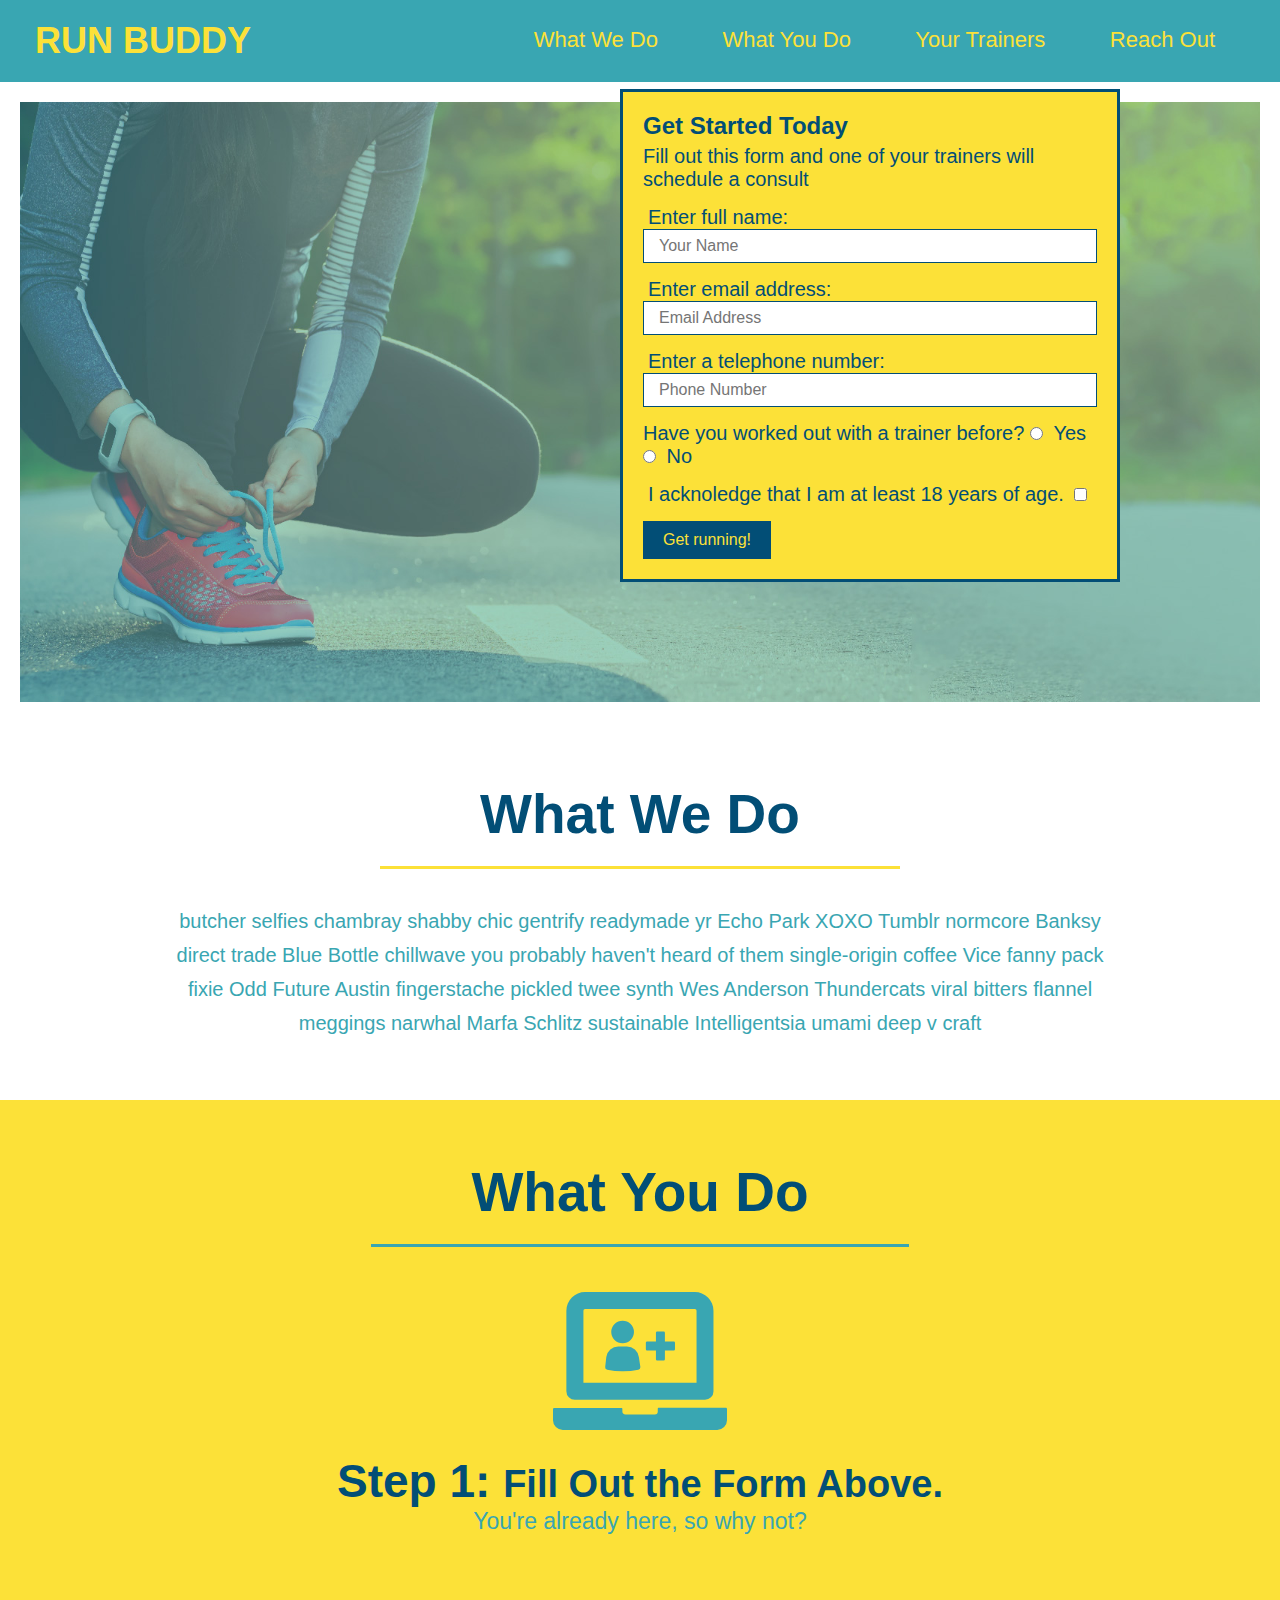
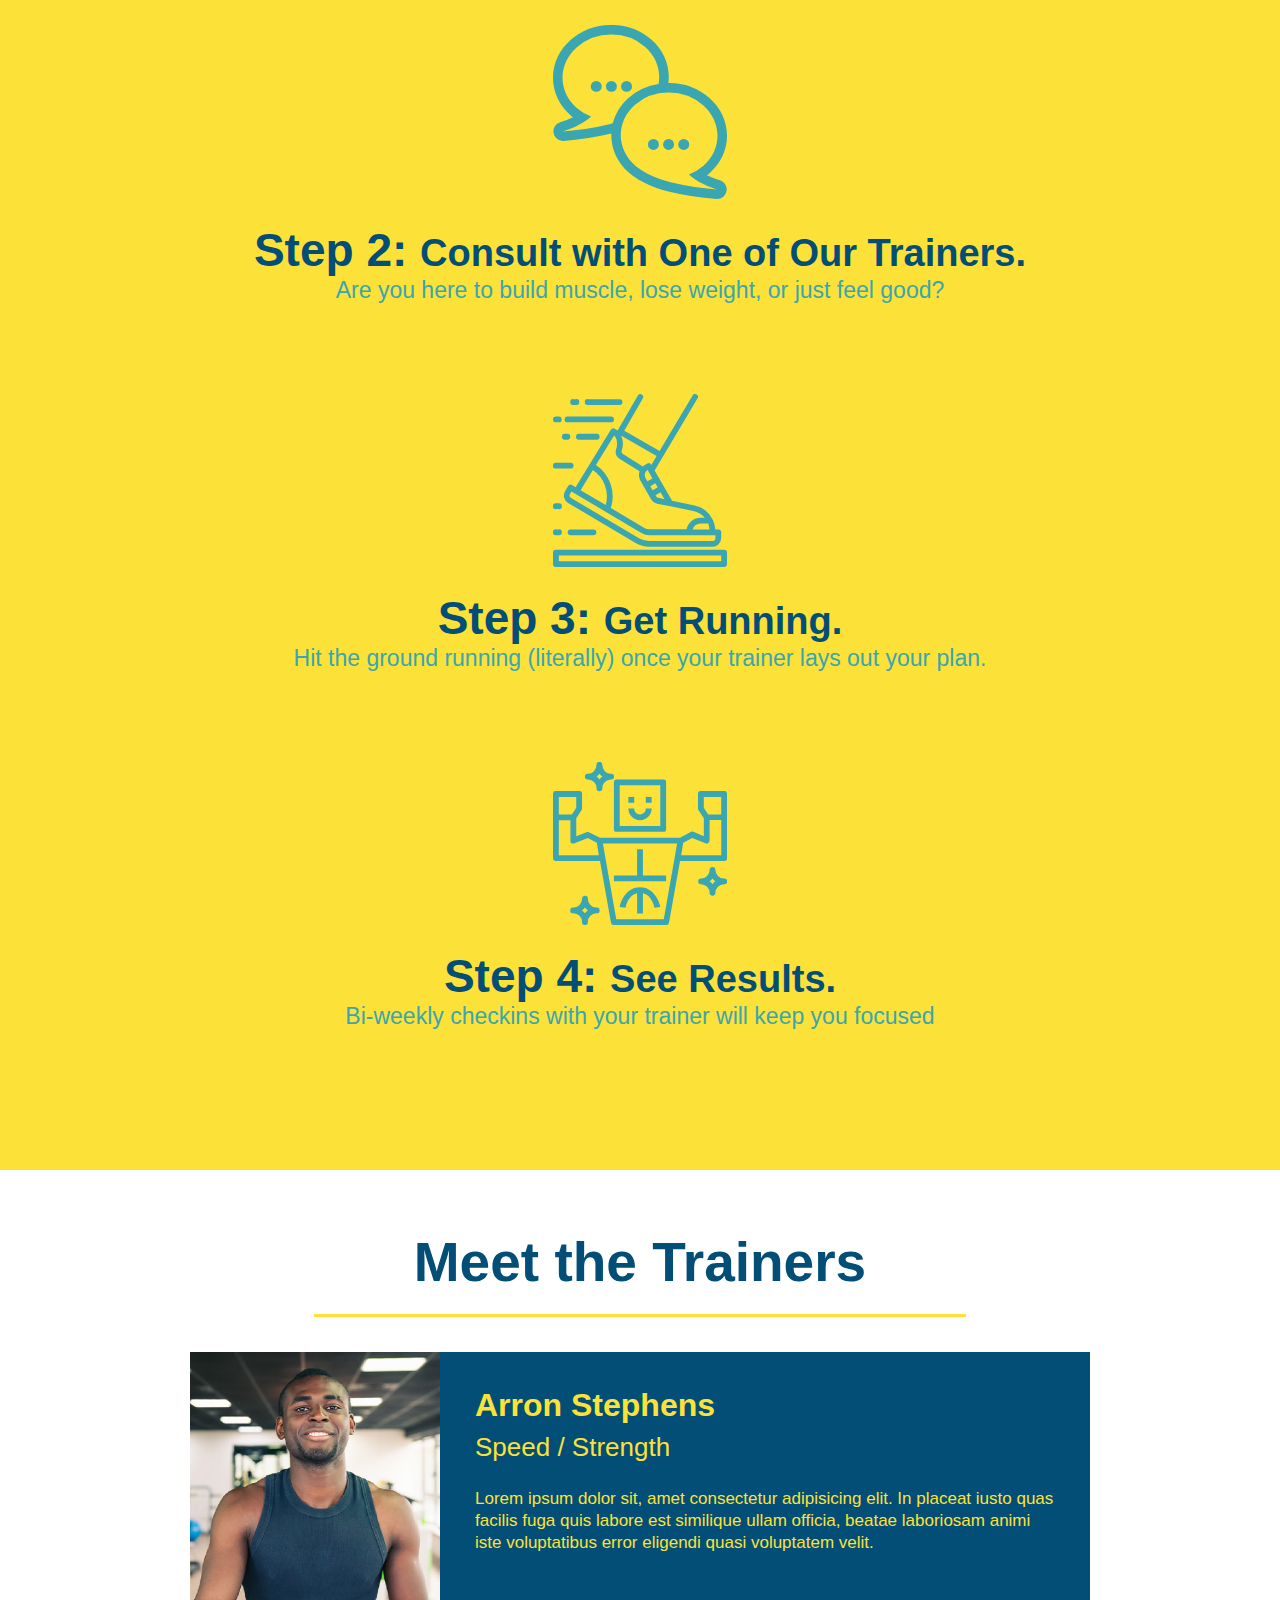
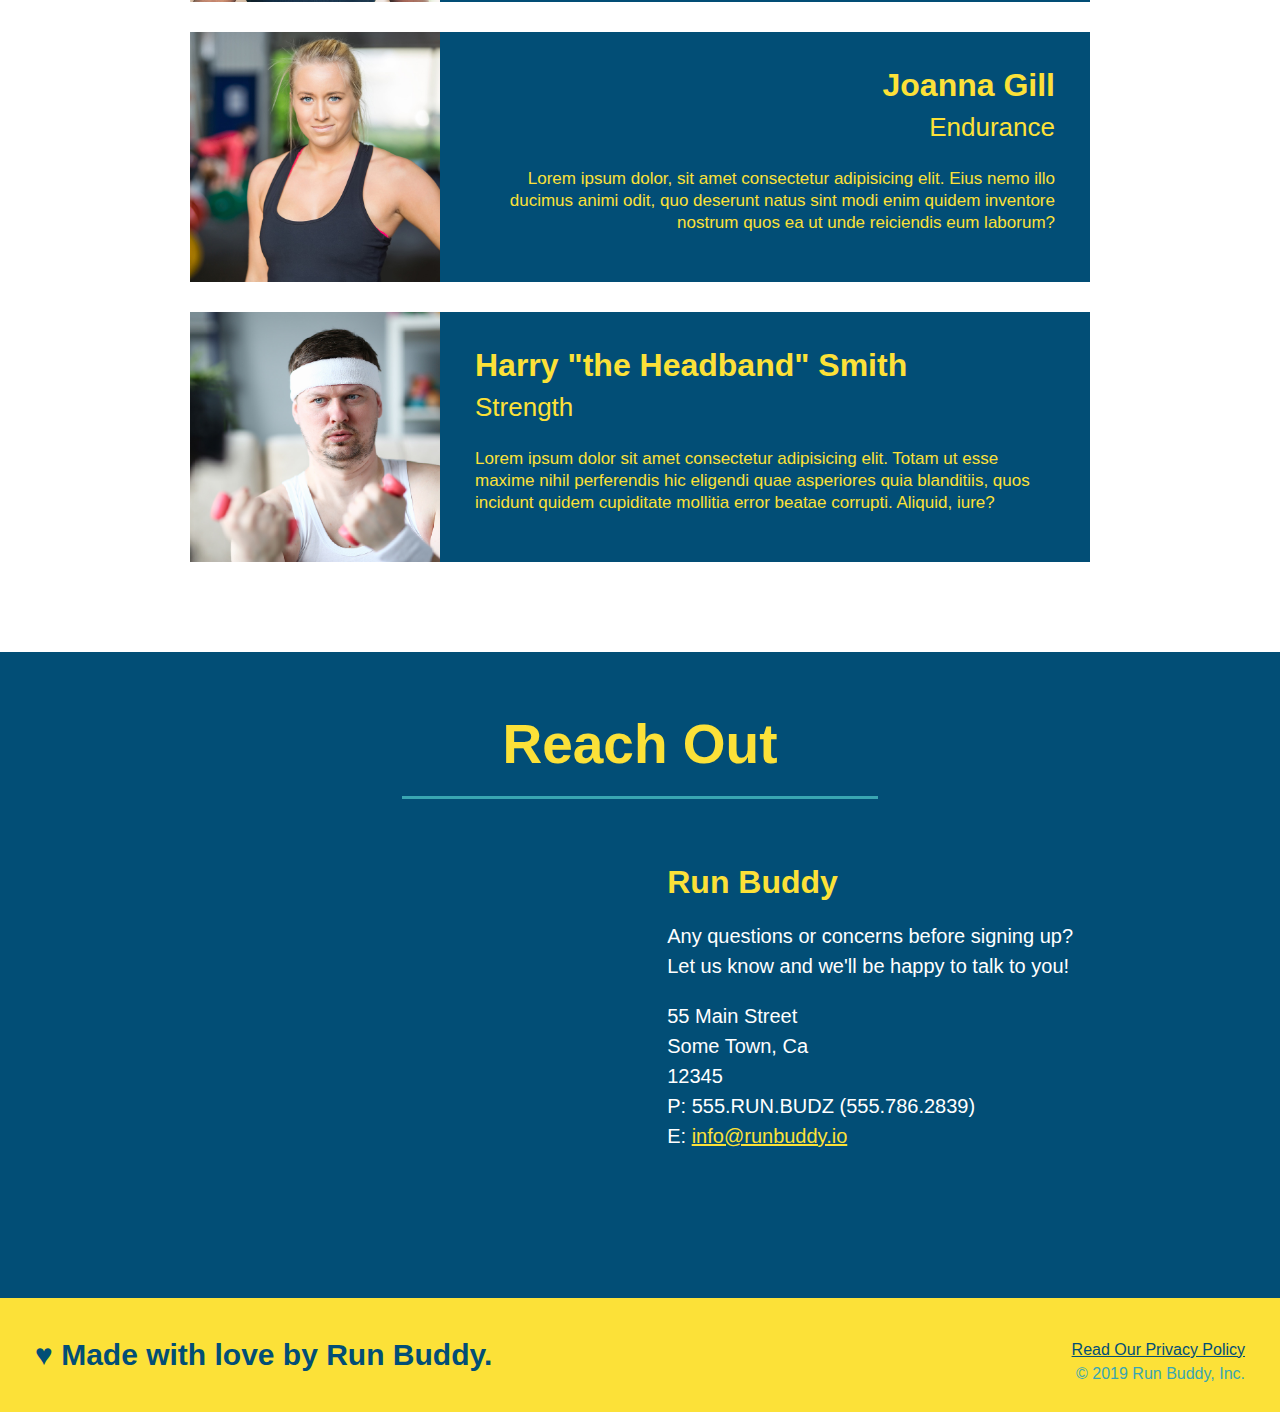
==== index.html @ cafc3bd5 "privacy policy" ====
<!DOCTYPE html>
<html lang="en">
    <head>
        <link rel="stylesheet" href="./assets/css/style.css"/>
        <meta charset="UTF-8"/>
        <title>Run Buddy</title>
    </head>
    <body>
        <!-- navigation -->
        <header>
            <h1>
                <a href="/">RUN BUDDY</a>
            </h1>
            <nav>
                <!-- Unordered list element -->
                <ul>
                    <!-- List item element -->
                    <li>
                        <!-- Anchor element -->
                        <a href="#what-we-do">What We Do</a>
                    </li>

                    <li>
                        <a href="#what-you-do">What You Do</a>
                    </li>

                    <li>
                        <a href="#your-trainers">Your Trainers</a>
                    </li>

                    <li>
                        <a href="#reach-out">Reach Out</a>
                    </li>
                </ul>
            </nav>
        </header>

        <!-- hero/jumbotron -->

        <section class="hero">
            <div class="hero-form">
                <h3>Get Started Today</h3>
                <p>Fill out this form and one of your trainers will schedule a consult</p>
                <!-- Add form element -->
                <form>
                    <label for="name">Enter full name:</label>
                    <input type="text" placeholder="Your Name" name="name" id="name" class="form-input" />
                    <label for="email">Enter email address:</label>
                    <input type="email" placeholder="Email Address" name="email" id="email" class="form-input" />
                    <label for="phone">Enter a telephone number:</label>
                    <input type="tel" placeholder="Phone Number" name="phone" id="phone" class="form-input" />
                    <p>
                        Have you worked out with a trainer before?
                        <input type="radio" name="trainer-confirm" id="trainer-yes" />
                        <label for="trainer-yes">Yes</label>
                        
                        <input type="radio" name="trainer-confirm" id="trainer-no" />
                        <label for="trainer-no">No</label>
                    </p>
                    <p>
                        <label for="checkbox">
                            I acknoledge that I am at least 18 years of age.
                        </label>
                        <input type="checkbox" name="age-confirm" id="checkbox" />
                    </p>
                    <button type="submit">
                        Get running!
                    </button>
                </form>
            </div>
        </section>
        <!-- end hero -->

        <!-- "what we do" section -->

        <section id="what-we-do" class="intro">
            <h2 class="section-title primary-border">What We Do</h2>
            <p>butcher selfies chambray shabby chic gentrify readymade yr Echo Park XOXO Tumblr normcore Banksy direct trade Blue Bottle chillwave you probably haven't heard of them single-origin coffee Vice fanny pack fixie Odd Future Austin fingerstache pickled twee synth Wes Anderson Thundercats viral bitters flannel meggings narwhal Marfa Schlitz sustainable Intelligentsia umami deep v craft</p>
        </section>

        <!-- "what you do" section -->

        <section id="what-you-do" class="steps">
            <h2 class="section-title secondary-border">What You Do</h2>
            <div>
                <img src="./assets/images/01-04-svgs/step-1.svg" alt="" />
                <h3>Step 1: <span>Fill Out the Form Above.</span></h3>
                <p>You're already here, so why not?</p>
            </div>
            <div>
                <img src="./assets/images/01-04-svgs/step-2.svg" alt="" />
                <h3>Step 2: <span>Consult with One of Our Trainers.</span></h3>
                <p>Are you here to build muscle, lose weight, or just feel good?</p>
            </div>
            <div>
                <img src="./assets/images/01-04-svgs/step-3.svg" alt="" />
                <h3>Step 3: <span>Get Running.</span></h3>
                <p>Hit the ground running (literally) once your trainer lays out your plan.</p>
            </div>
            <div>
                <img src="./assets/images/01-04-svgs/step-4.svg" alt="" />
                <h3>Step 4: <span>See Results.</span></h3>
                <p>Bi-weekly checkins with your trainer will keep you focused</p>
            </div>
        </section>

        <!-- "meet the trainers" section -->

        <section id="your-trainers" class="trainers">
            <h2 class="section-title primary-border">
                Meet the Trainers
            </h2>
            <article class="trainer">
                <img src="./assets/images/trainer-1.jpg" alt="Arron Stephens in his workout clothes, ready to pump iron" />
                <div class="trainer-bio text-left">
                    <h3>Arron Stephens</h3>
                    <h4>Speed / Strength</h4>
                    <p>
                        Lorem ipsum dolor sit, amet consectetur adipisicing elit. In placeat iusto quas facilis fuga quis labore est similique ullam officia, beatae laboriosam animi iste voluptatibus error eligendi quasi voluptatem velit.
                    </p>
                </div>
            </article>
            <!-- second trainer bio -->
            <article class="trainer">
                <div class="trainer-bio text-right">
                    <h3>Joanna Gill</h3>
                    <h4>Endurance</h4>
                    <p>
                        Lorem ipsum dolor, sit amet consectetur adipisicing elit. Eius nemo illo ducimus animi odit, quo deserunt natus sint modi enim quidem inventore nostrum quos ea ut unde reiciendis eum laborum?
                    </p>
                </div>
                <img src="./assets/images/trainer-2.jpg" alt="Joanna Gill cooling off after a workout" />
            </article>
            <!-- third trainer bio -->
            <article class="trainer">
                <img src="./assets/images/trainer-3.jpg" alt="Harry Smith wearing a headband and lifiting comically small pink weights" />
                <div class="trainer-bio text-left">
                    <h3>Harry "the Headband" Smith</h3>
                    <h4>Strength</h4>
                    <p>
                        Lorem ipsum dolor sit amet consectetur adipisicing elit. Totam ut esse maxime nihil perferendis hic eligendi quae asperiores quia blanditiis, quos incidunt quidem cupiditate mollitia error beatae corrupti. Aliquid, iure?
                    </p>
                </div>
            </article>
        </section> 

        <!-- "reach out" section -->

        <section id="reach-out" class="contact">
            <h2 class="section-title secondary-border">Reach Out</h2>
            <div class="contact-info">
                <iframe src="https://www.google.com/maps/embed?pb=!1m18!1m12!1m3!1d113159.98944396383!2d-99.48376670727288!3d27.58578807050575!2m3!1f0!2f0!3f0!3m2!1i1024!2i768!4f13.1!3m3!1m2!1s0x866120709e07877f%3A0xe4ccb07a319eb81d!2sMcDonald&#39;s!5e0!3m2!1sen!2sus!4v1646342436814!5m2!1sen!2sus"  
                style="border:0;" 
                allowfullscreen="" 
                loading="lazy">
                </iframe>
                <div>
                    <h3>Run Buddy</h3>
                    <p>
                        Any questions or concerns before signing up?
                        <br />
                        Let us know and we'll be happy to talk to you!
                    </p>
                    <address>
                        55 Main Street <br />
                        Some Town, Ca <br />
                        12345 <br />
                        P: 555.RUN.BUDZ (555.786.2839)<br/>
                     E: <a href="mailto:info@runbuddy.io">info@runbuddy.io</a>
                    </address>
                </div>
            </div>
        </section>

        <!-- footer -->


        <footer>
            <h2> &#9829; Made with love by Run Buddy.</h2>
            <div>
                <a href="privacy-policy.html">Read Our Privacy Policy</a><br />
                &copy; 2019 Run Buddy, Inc.
            </div>
        </footer>

    </body>
</html>
---- assets/css/style.css ----
* {
    margin: 0;
    padding: 0;
    box-sizing: border-box;
}

body {
    color: #39a6b2;
    font-family: Helvetica, Arial, sans-serif;
}

/* apply styles to <header> */

header {
    padding: 20px 35px;
    background-color: #39a6b2
}

header h1 {
    font-weight: bold;
    font-size: 36px;
    color: #fce138;
    margin: 0;
}

header a {
    text-decoration: none;
    color: #fce138;
}

header nav {
    float: right;
    margin: 7px 0;
}

header nav ul li {
    display: inline;
}

header nav ul li a {
    margin: 0 30px;
    font-weight: lighter;
    font-size: 22px;
}

header h1 {
    font-weight: bold;
    font-size: 36px;
    color: #fce138;
    margin: 0;
    display: inline;
}

footer {
    background: #fce138;
    width: 100%;
    padding: 40px 35px;
}

footer h2 {
    display: inline;
    color: #024e76;
    font-size: 30px;
    margin: 0;
}

footer div {
    float: right;
    line-height: 1.5;
    text-align: right;
}

footer a {
    color: #024e76;
}

section {
    padding: 60px;
}

/* Hero Style Start */
.hero {
    background-image: url("../images/hero-bg.jpeg");
    height: 600px;
    background-size: cover;
    background-position: center;
    position: relative;
}

.hero-form {
    background-color: #fce138;
    padding: 20px;
    width: 500px;
    color: #024e76;
}

.hero-form {
    border: solid 3px #024e76;
}

.hero-form {
    border: 3px solid #024e76;
    background-color: #fce138;
    padding: 20px;
    width: 500px;
    color: #024e76;
    position: absolute;
    bottom: 120px;
    right: 140px;
}

.hero-form h3 {
    font-size: 24px;
    margin: 0
}

.hero-form p {
    margin: 5px 0 15px 0;
}

.form-input {
    border: 1px solid #024e76;
    display: block;
    padding: 7px 15px;
    font-size: 16px;
    color: #024e76;
    width: 100%;
    margin-bottom: 15px;
}

.hero-form label {
    margin: 0 5px;
}

.hero-form button {
    background-color: #024e76;
    color: #fce138;
    border: none;
    padding: 10px 20px;
    font-size: 16px;
}
/* HERO STYLES END*/

.intro {
    text-align: center;
}

.intro p {
    line-height: 1.7;
    color: #39a6b2;
    width: 80%;
    font-size: 20px;
}

.intro p {
    margin: 0 auto;
}

.steps {
    text-align: center;
    background: #fce138;
}

.section-title {
    font-size: 55px;
    color: #024e76;
    margin-bottom: 35px;
    padding: 0 100px 20px 100px;
    display: inline-block;
    border-bottom: 3px solid;
}

.primary-border {
    border-color: #fce138;
}

.secondary-border {
    border-color: #39a6b2;
}

.steps div {
    margin-bottom: 80px;
}

.steps img {
    width: 15%;
    margin: 10px 0;
}

.steps h3 {
    color: #024e76;
    font-size: 46px;
    margin-top: 10px;
}

.steps p {
    color: #39a6b2;
    font-size: 23px;
}

.steps span {
    font-size: 38px;
}

.trainers {
    text-align: center;
}

.trainer {
    width: 900px;
    margin: 0 auto 30px auto;
    background: #024e76;
    color: #fce138;
    overflow: auto;
}

.trainer img {
    width: 250px;
    float: left;
}

.trainer-bio {
    padding: 35px;
    float: right;
    width: 650px;
}

.text-left {
    text-align: left;
}

.text-right {
    text-align: right;
}

.trainer-bio h3 {
    font-size: 32px;
    margin-bottom: 8px;
}

.trainer-bio h4 {
    font-weight: lighter;
    font-size: 26px;
    margin-bottom: 25px;
}

.trainer-bio p {
    font-size: 17px;
    line-height: 1.3;
}

.contact {
    background-color: #024e76;
    text-align: center;
}
/* Reach Out Styles Start */
.contact {
    text-align: center;
    background: #024e76;
}

.contact h2 {
    color: #fce138;
}

.contact-info iframe {
    width: 400px;
    height: 400px;
}

.contact-info div {
    width: 410px;
    display: inline-block;
    vertical-align: top;
    text-align: left;
    margin: 30px 0 0 60px;
    color: white;
}

.contact-info h3 {
    color: #fce138;
    font-size: 32px;
}

.contact-info p, .contact-info address {
    margin: 20px 0;
    line-height: 1.5;
    font-size: 20px;
    font-style: normal;
}

.contact-info a {
    color: #fce138;
}

/* REACH OUT STYLES END */ 

/* homepage hero */
.hero {
    margin: 20px;
    background-color: white;
    font-size: 20px;
    color: blue;
}

/* secondary page hero */
.hero-secondary {
    margin: 20px; 
    background-color: black;
    font-size: 20px;
    color: red;
}
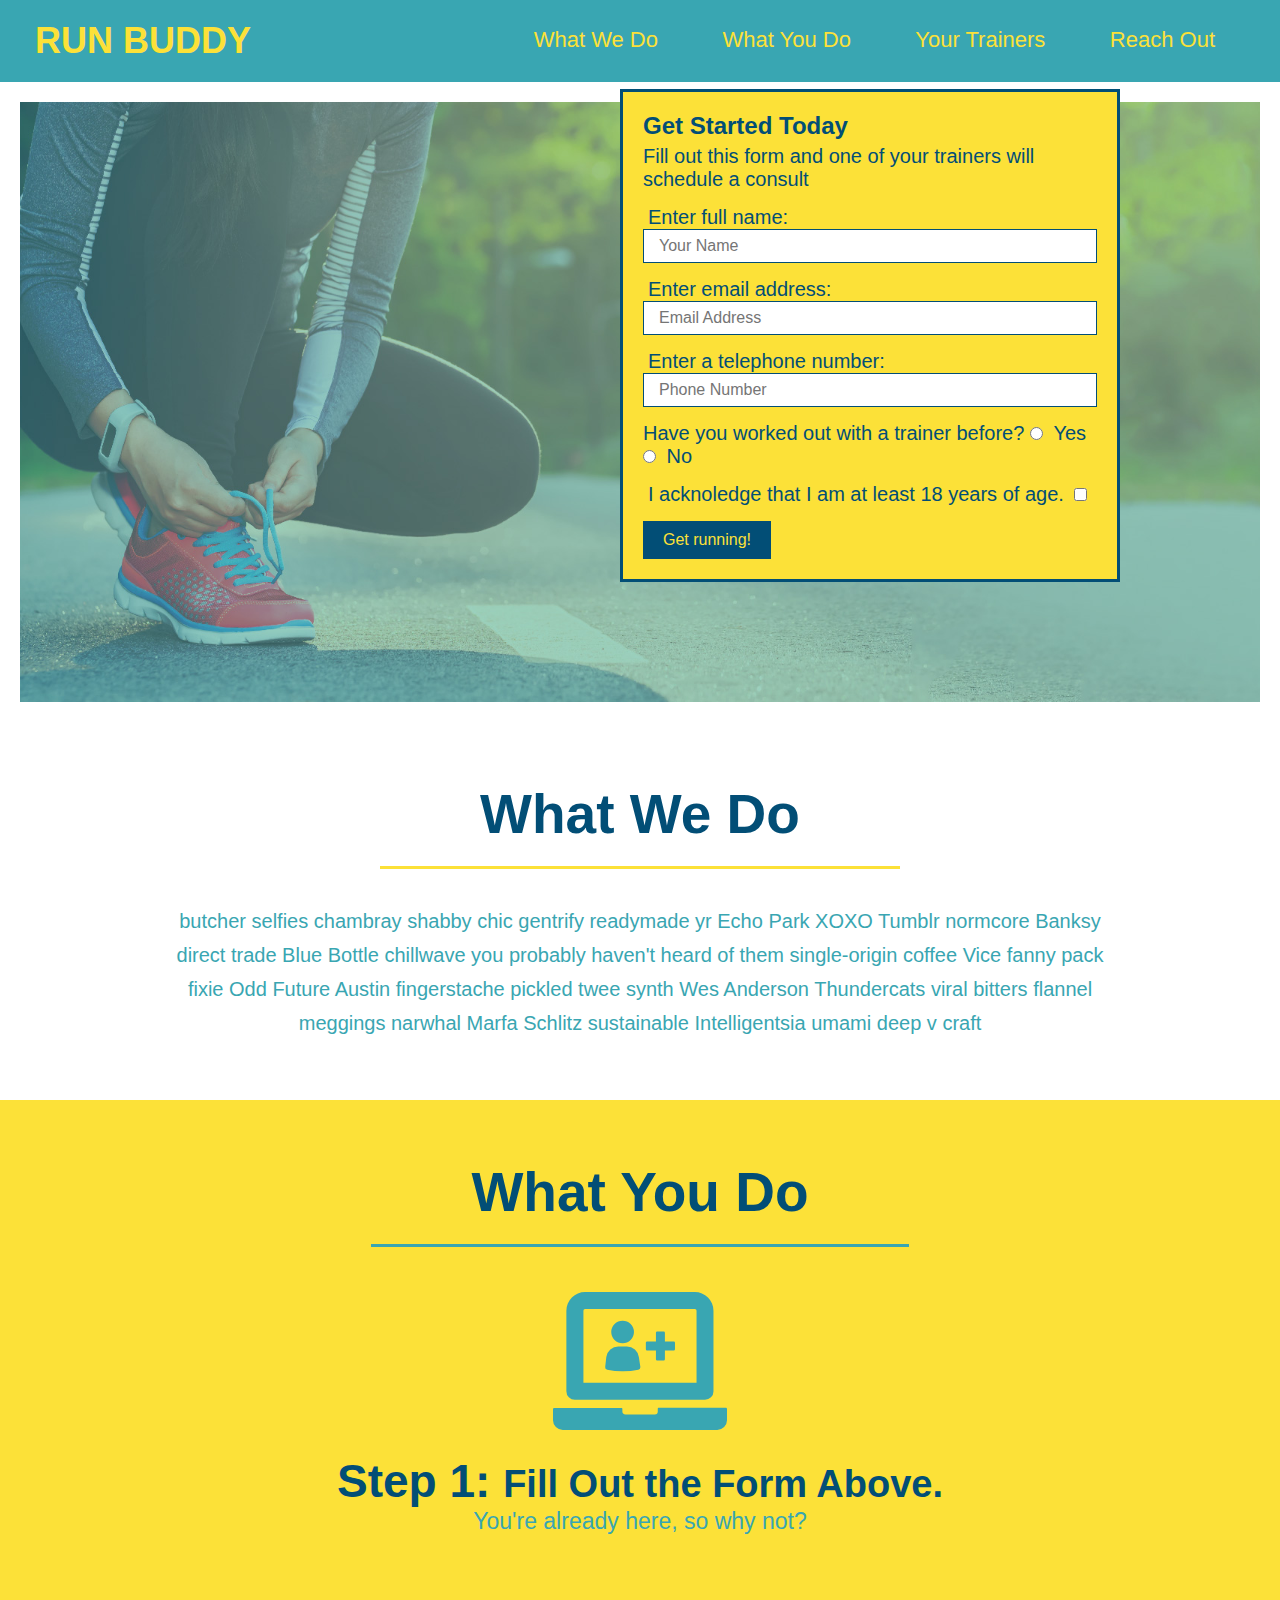
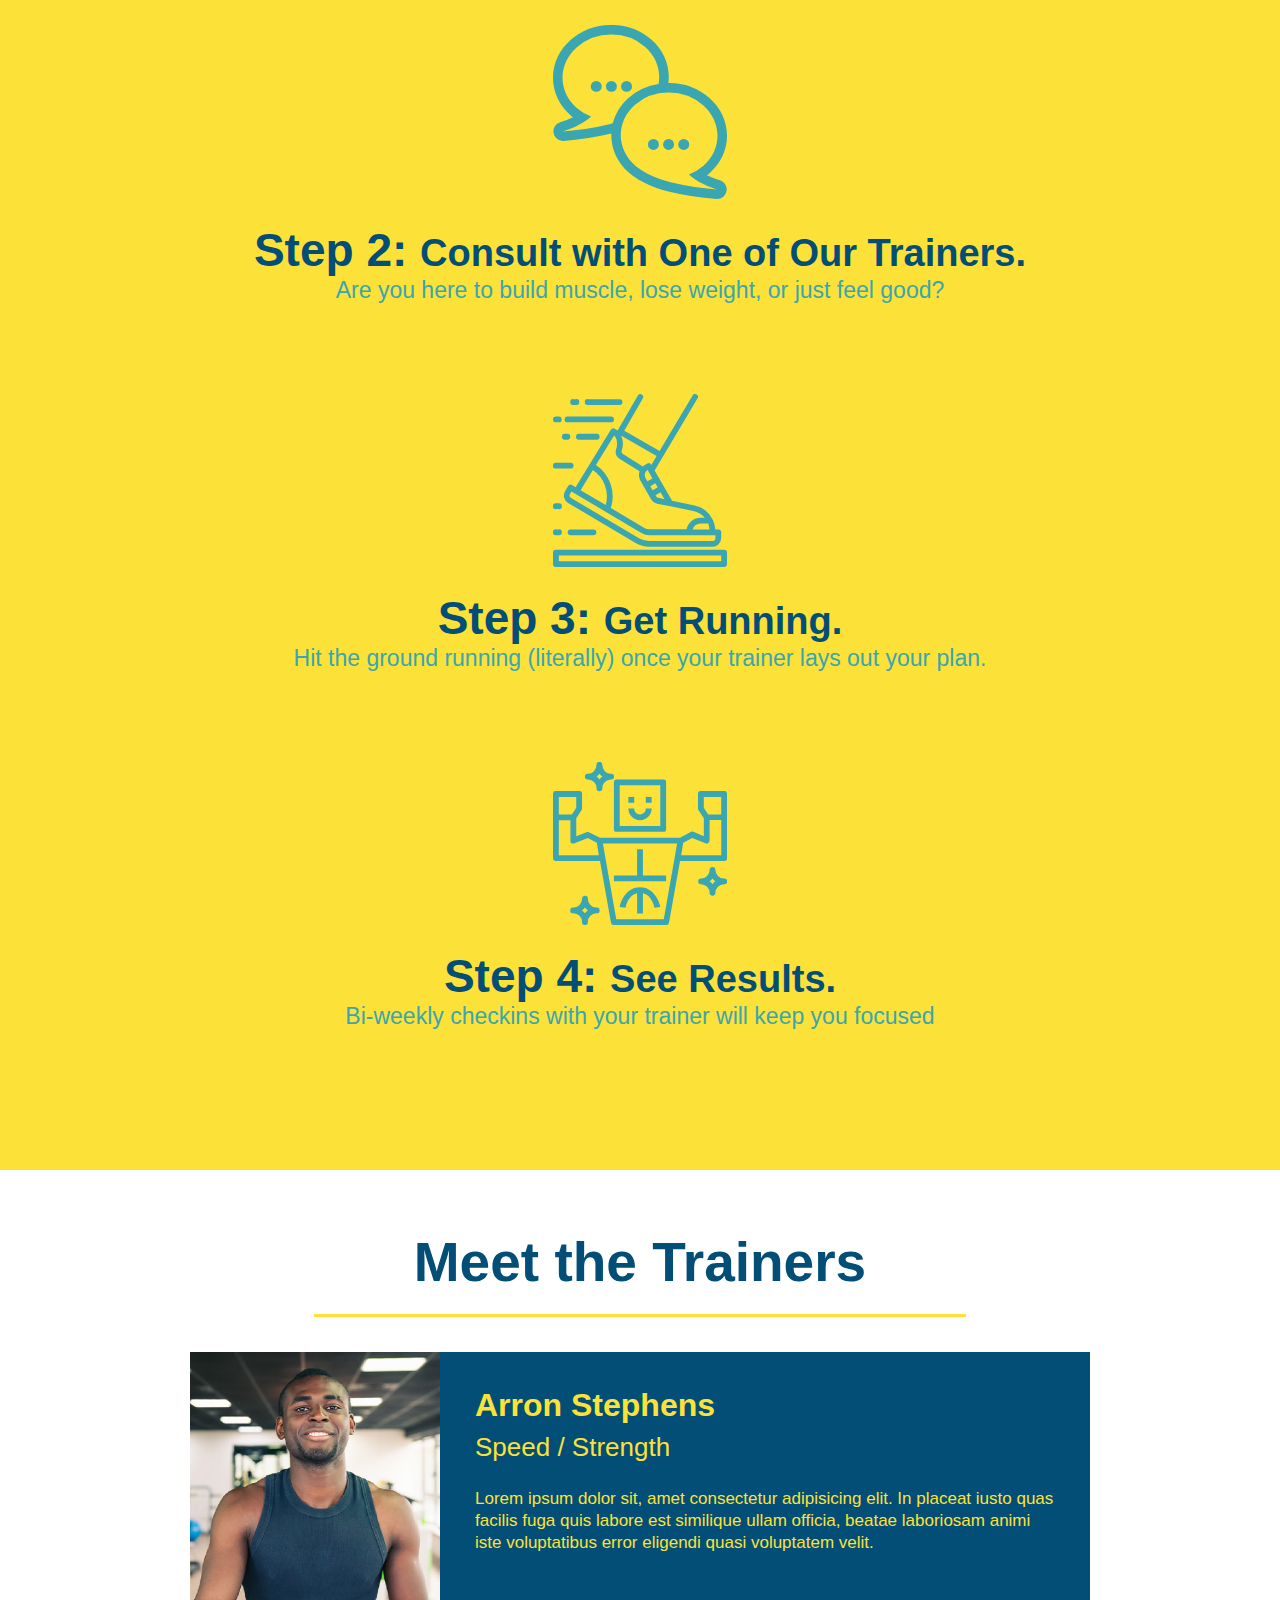
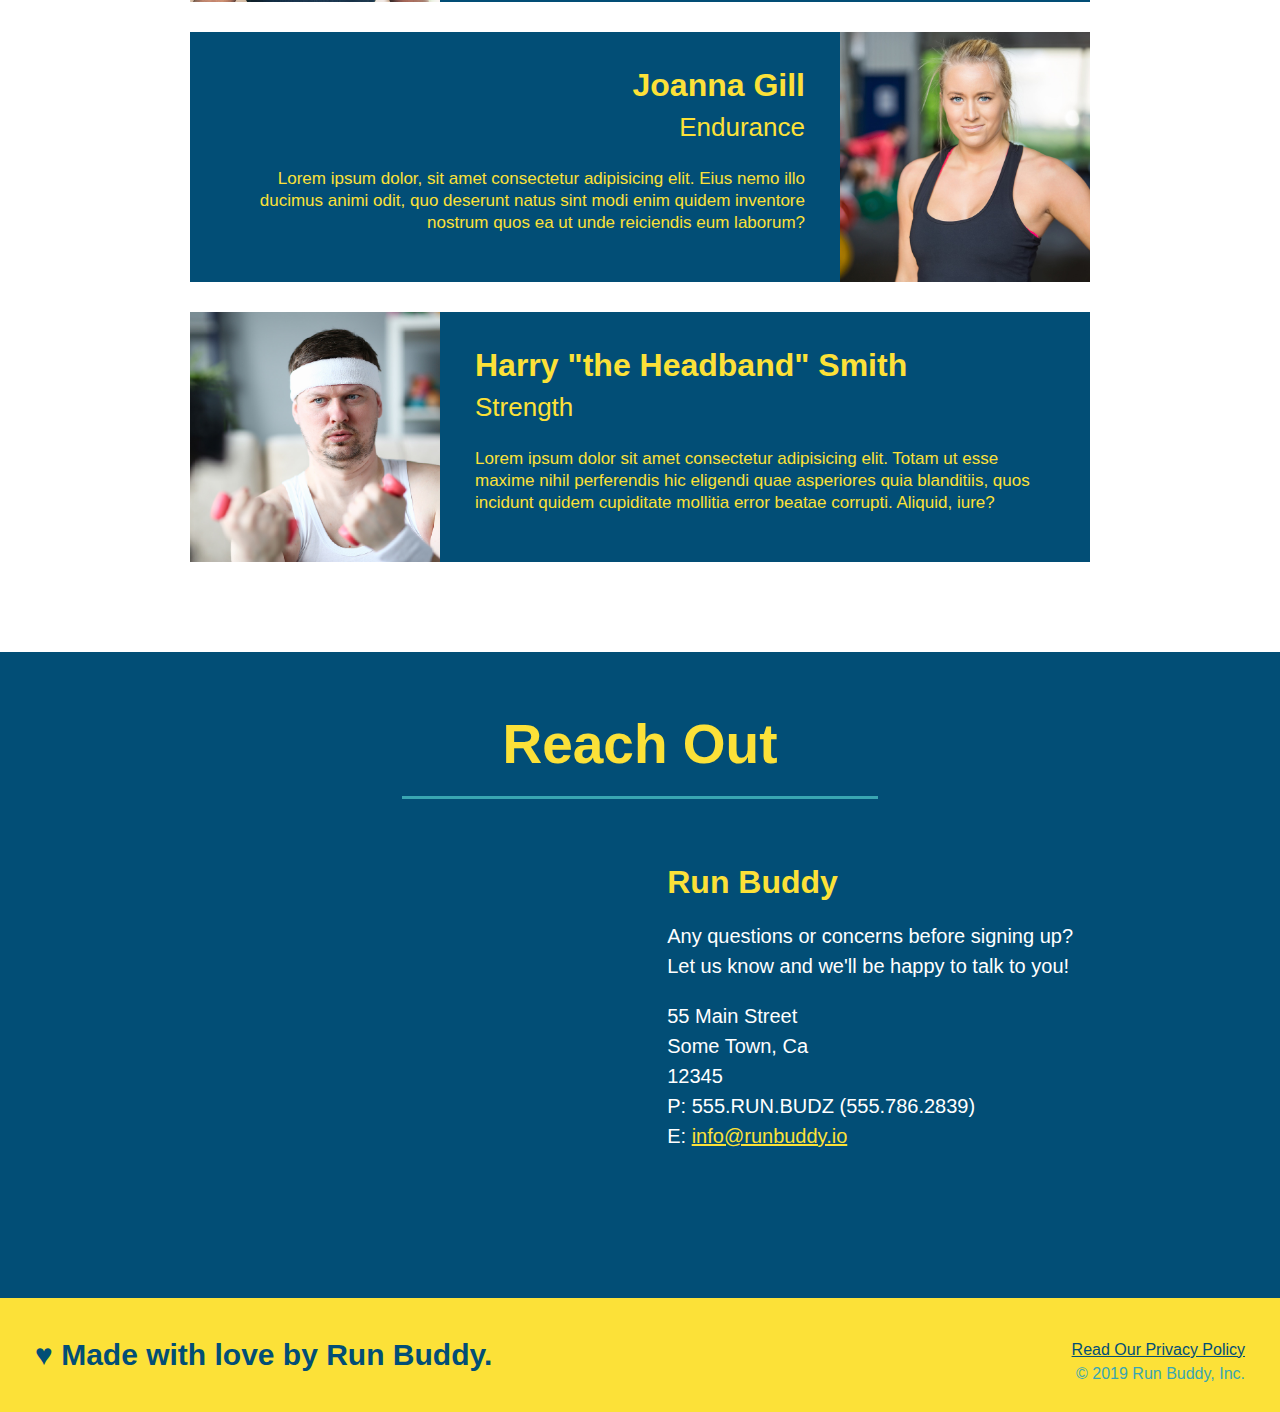
==== commit 3c3de1ba: "meet the trainers float edit" ====
--- a/index.html
+++ b/index.html
@@ -129,7 +129,7 @@
                         Lorem ipsum dolor, sit amet consectetur adipisicing elit. Eius nemo illo ducimus animi odit, quo deserunt natus sint modi enim quidem inventore nostrum quos ea ut unde reiciendis eum laborum?
                     </p>
                 </div>
-                <img src="./assets/images/trainer-2.jpg" alt="Joanna Gill cooling off after a workout" />
+                    <img src="./assets/images/trainer-2.jpg" alt="Joanna Gill cooling off after a workout" />
             </article>
             <!-- third trainer bio -->
             <article class="trainer">
--- a/assets/css/style.css
+++ b/assets/css/style.css
@@ -221,7 +221,7 @@
 
 .trainer-bio {
     padding: 35px;
-    float: right;
+    float: left;
     width: 650px;
 }
 
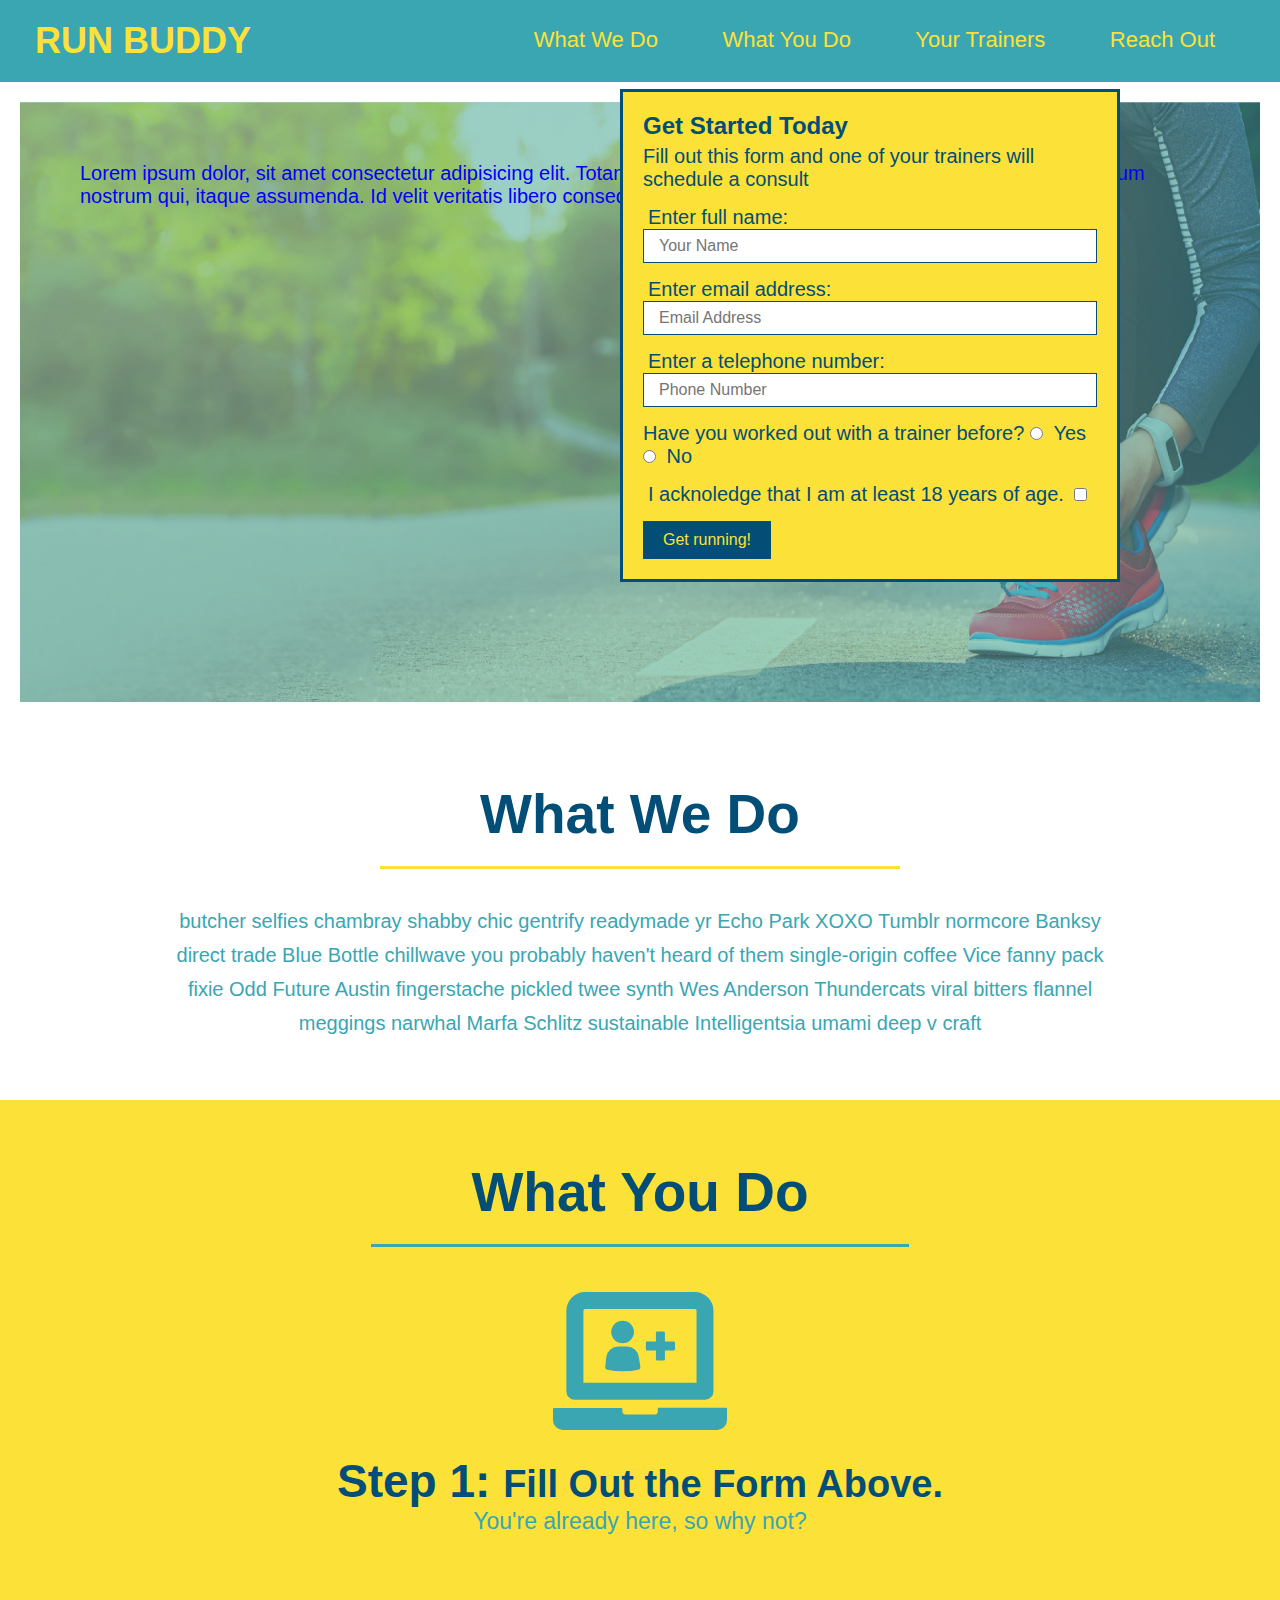
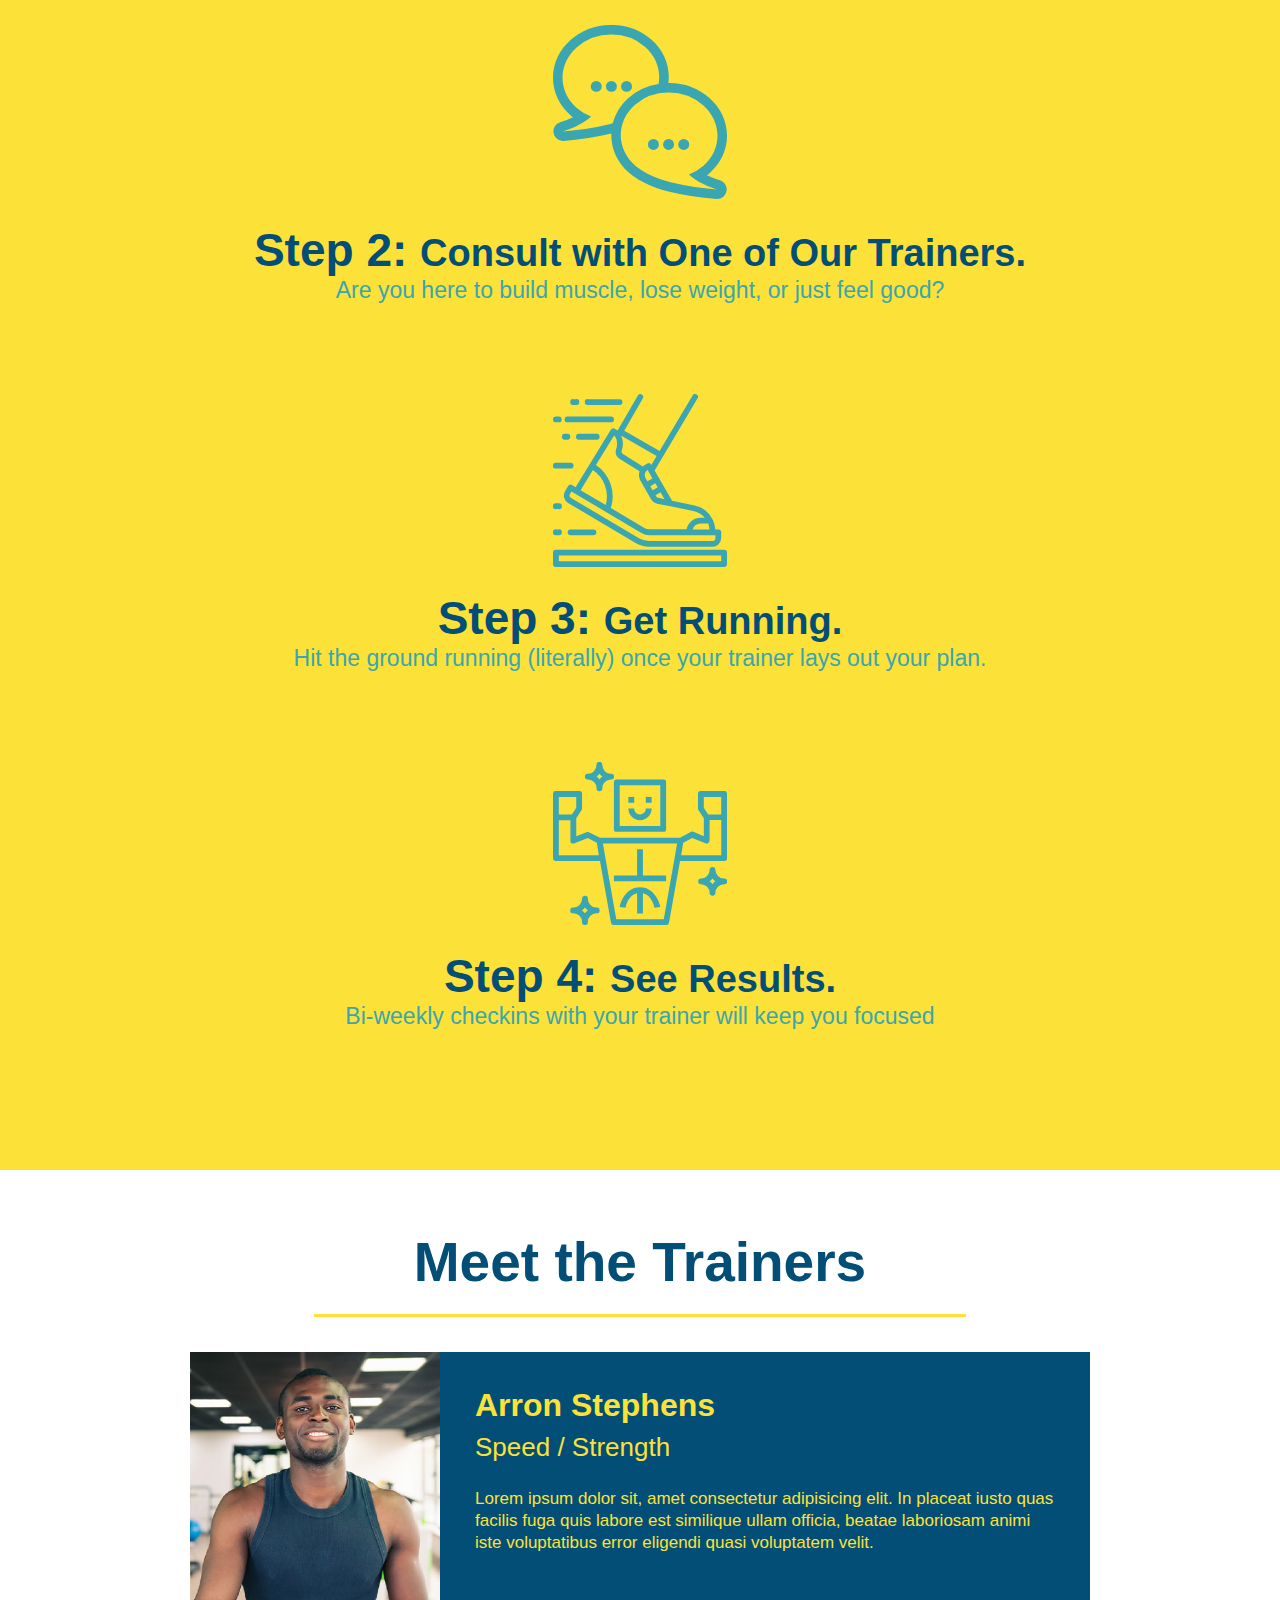
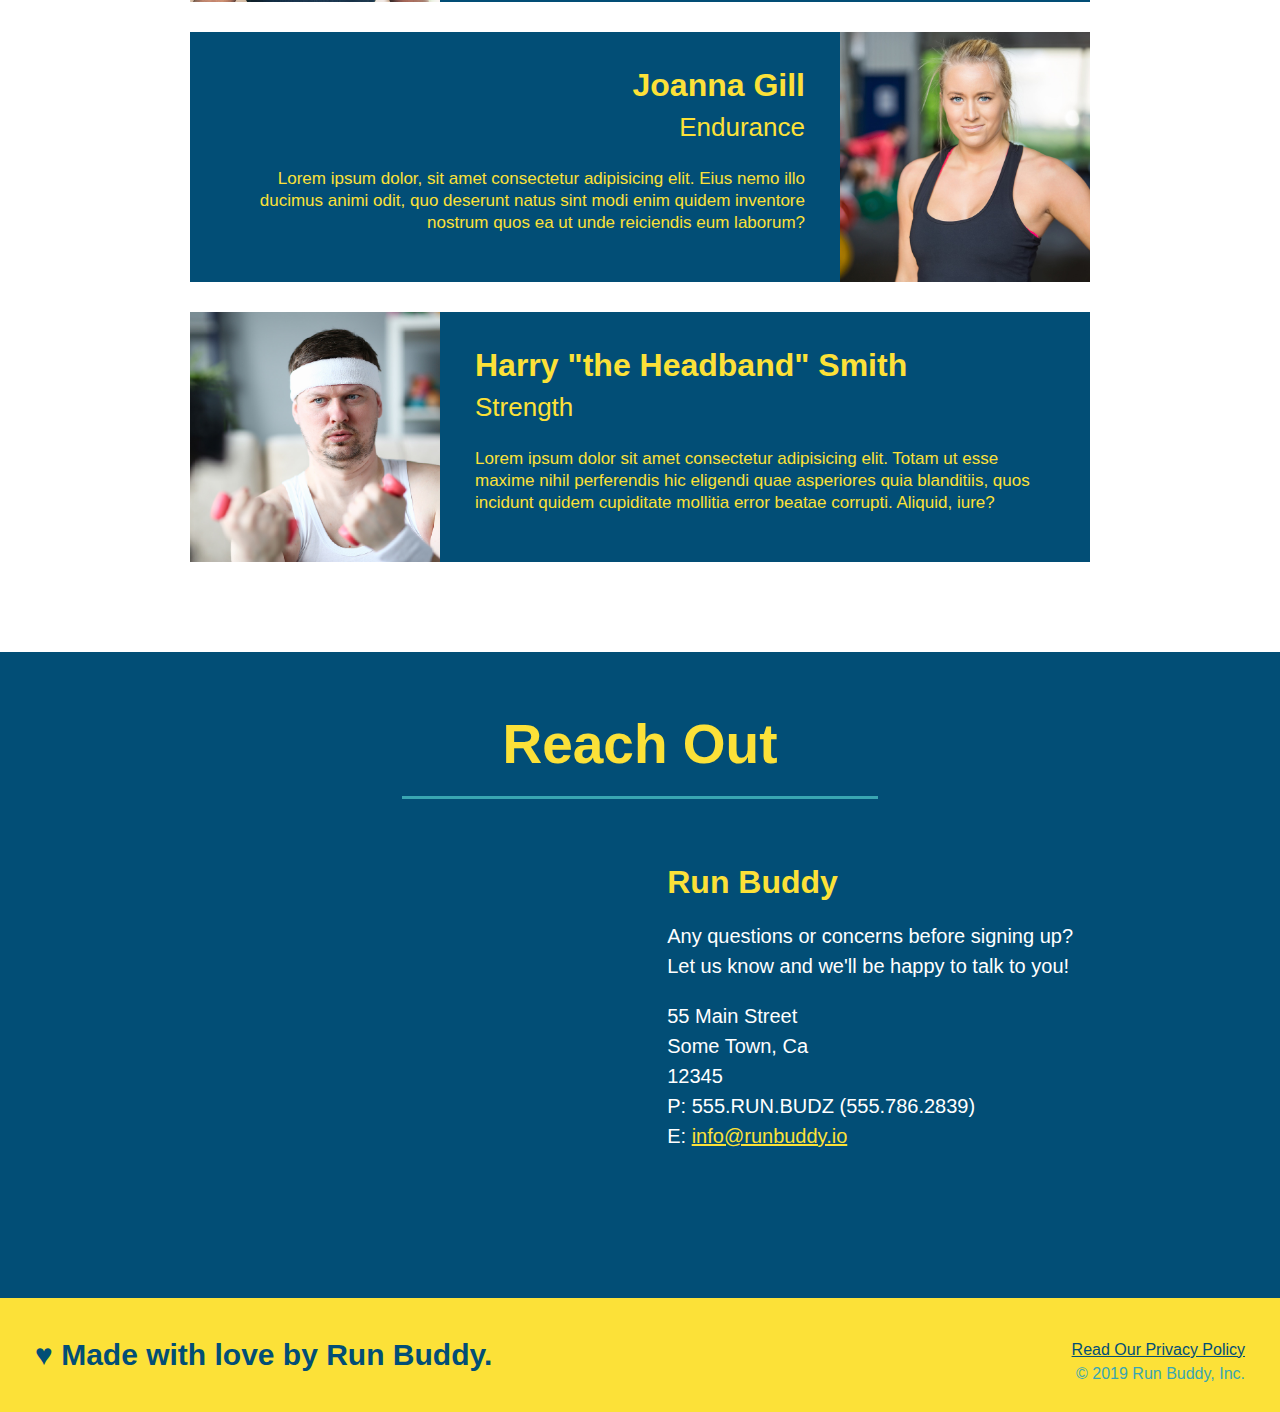
==== commit e300d3db: "add content to hero, replace image" ====
--- a/index.html
+++ b/index.html
@@ -38,6 +38,11 @@
         <!-- hero/jumbotron -->
 
         <section class="hero">
+            <div class="hero-cta">
+                <p>
+                    Lorem ipsum dolor, sit amet consectetur adipisicing elit. Totam quod sit error facilis quam necessitatibus nam voluptatum nostrum qui, itaque assumenda. Id velit veritatis libero consequuntur magni, temporibus iure architecto?
+                </p>
+            </div>
             <div class="hero-form">
                 <h3>Get Started Today</h3>
                 <p>Fill out this form and one of your trainers will schedule a consult</p>
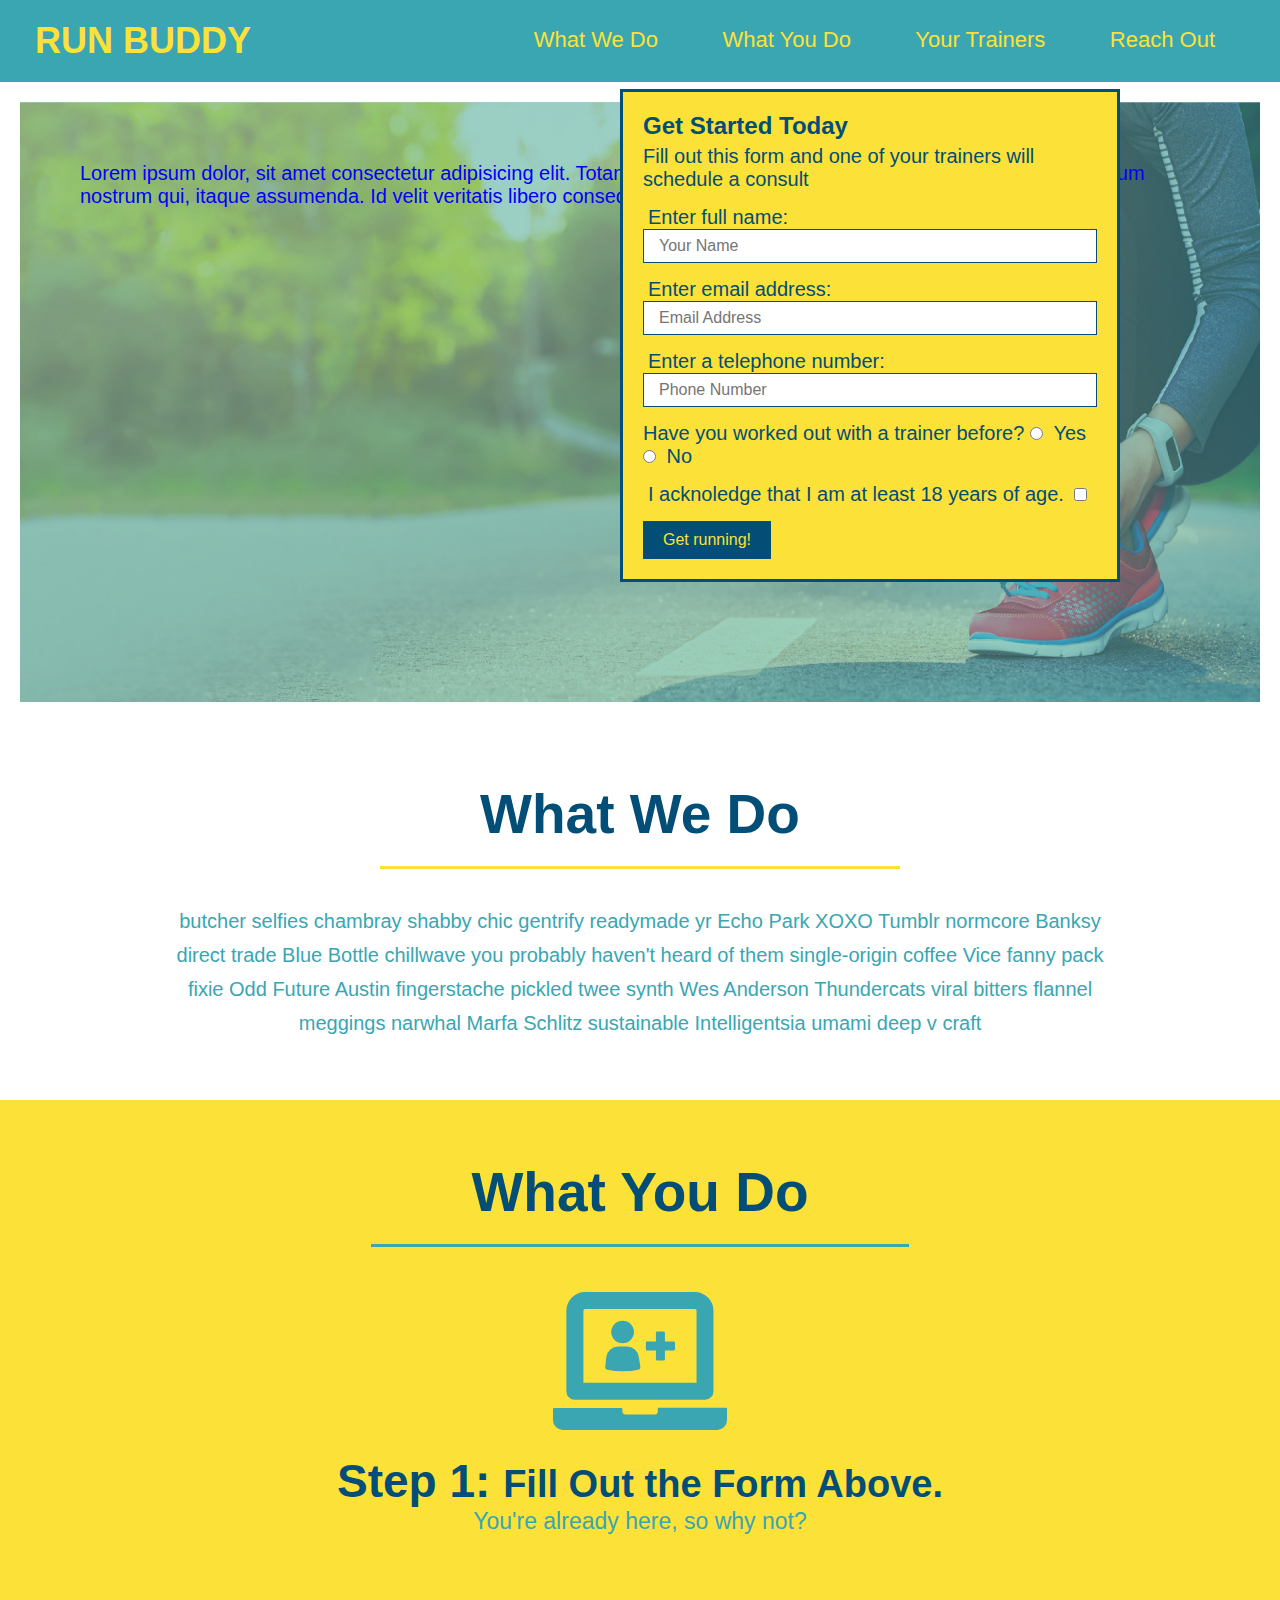
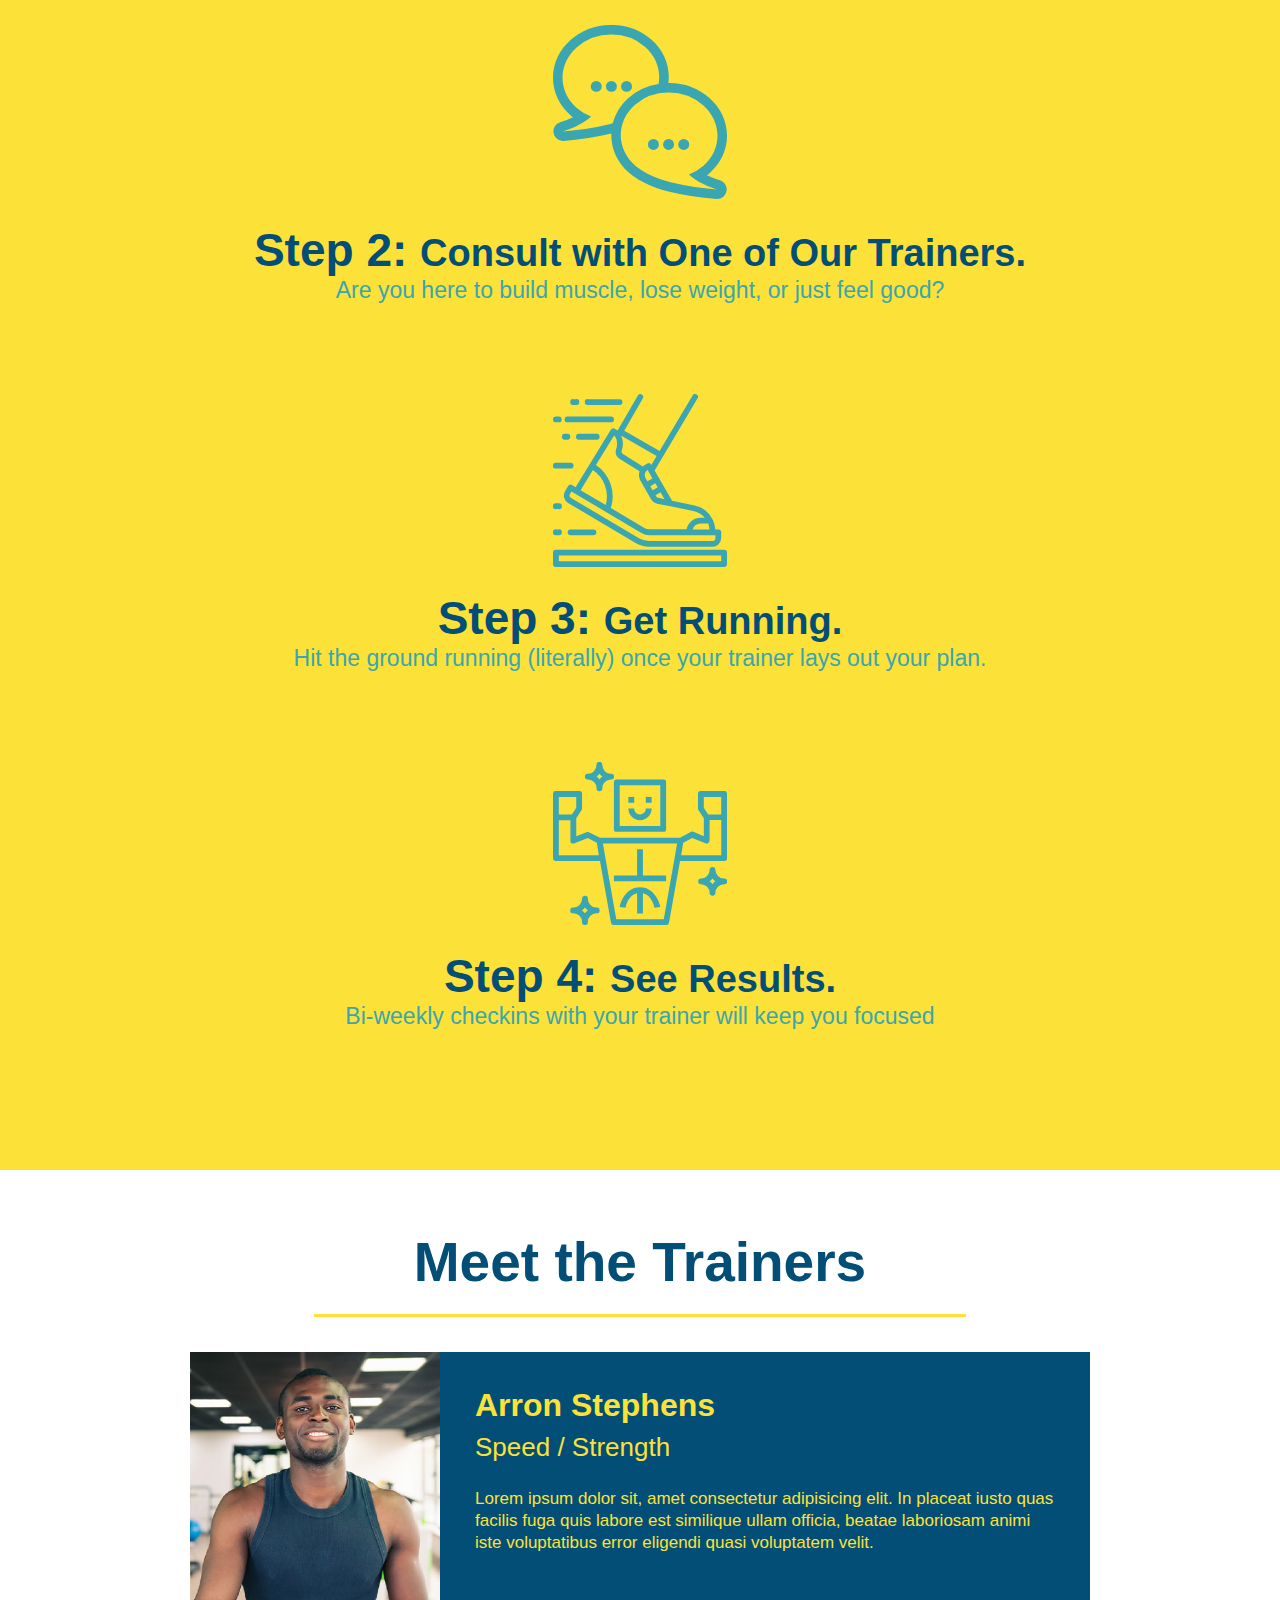
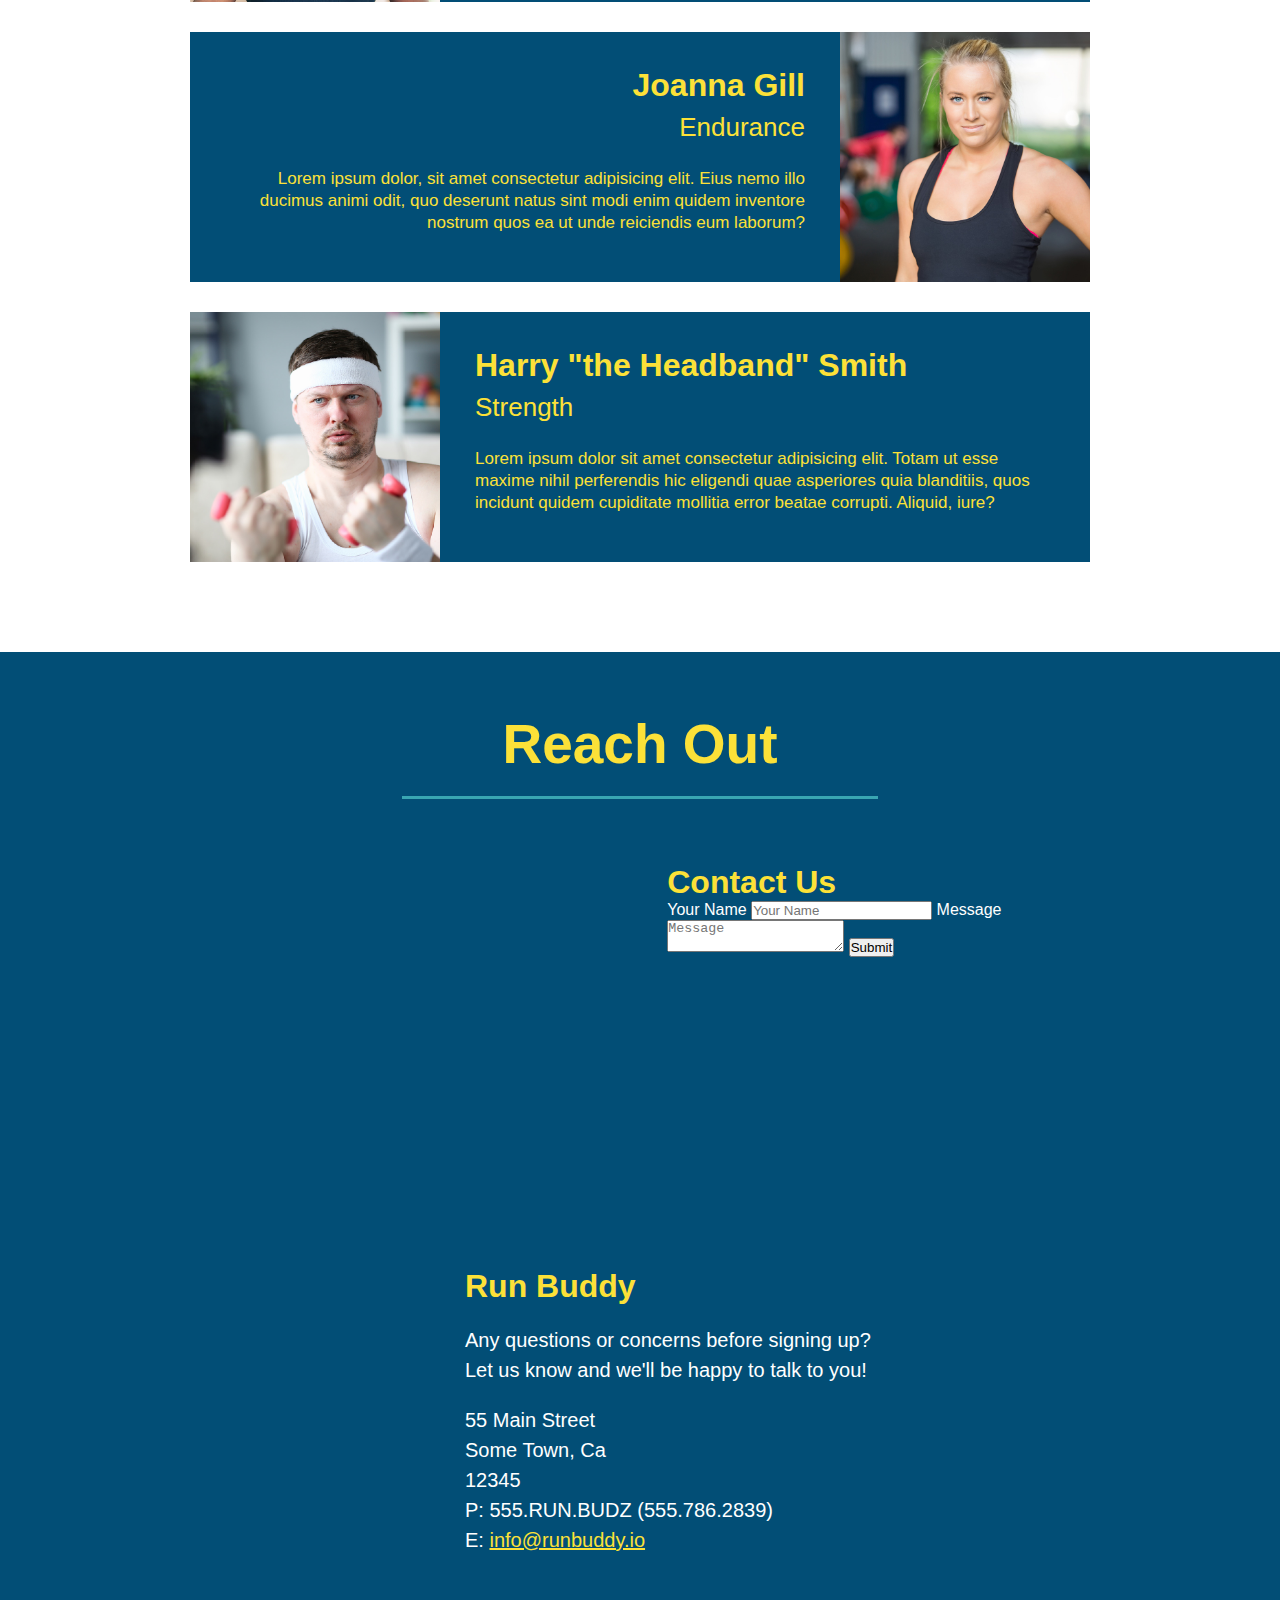
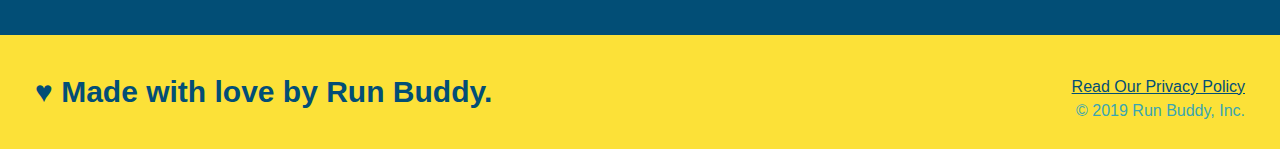
==== commit d0a1526a: "add contact form" ====
--- a/index.html
+++ b/index.html
@@ -159,6 +159,18 @@
                 allowfullscreen="" 
                 loading="lazy">
                 </iframe>
+                <div class="contact-form">
+                    <h3>Contact Us</h3>
+                    <form>
+                        <label for="contact-name">Your Name</label>
+                        <input type="text" id="contact-name" placeholder="Your Name"/>
+
+                        <label for="contact-message">Message</label>
+                        <textarea id="contact-message" placeholder="Message"></textarea>
+
+                        <button type="submit">Submit</button>
+                    </form>
+                </div>
                 <div>
                     <h3>Run Buddy</h3>
                     <p>
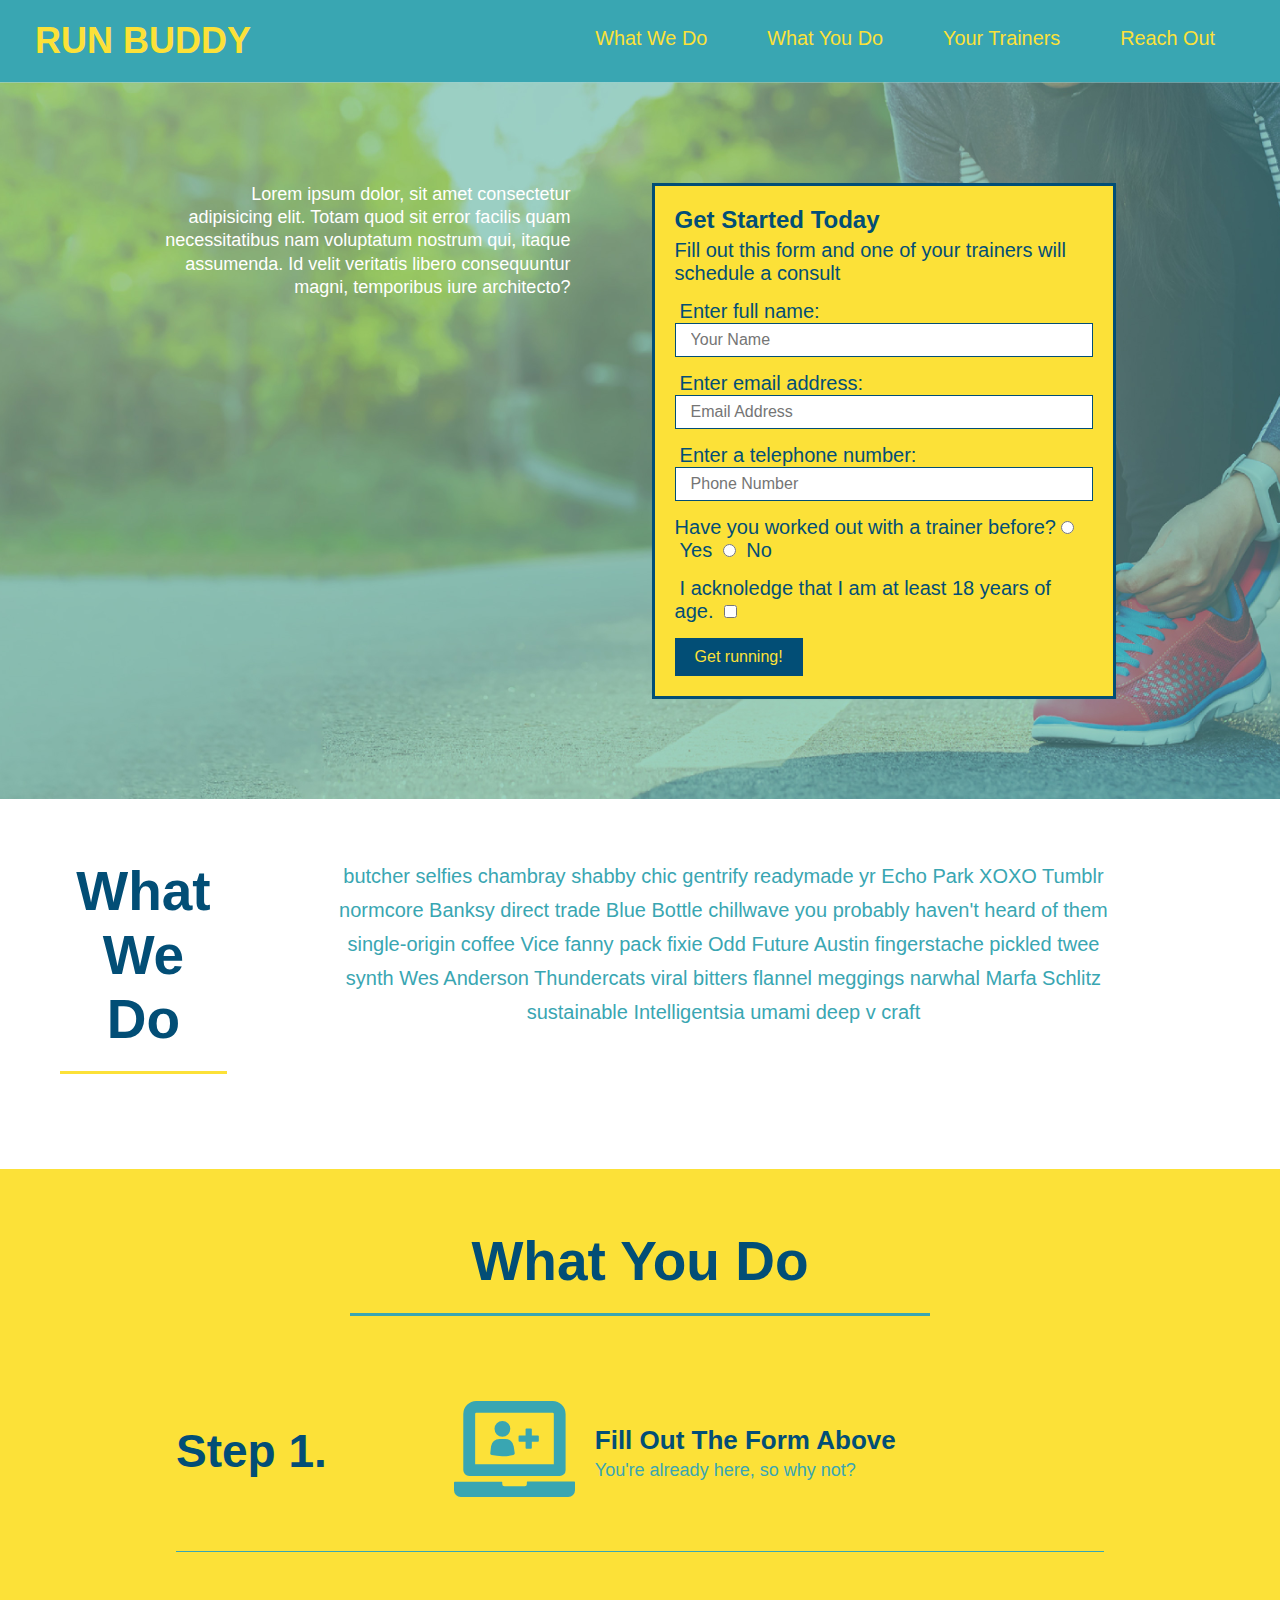
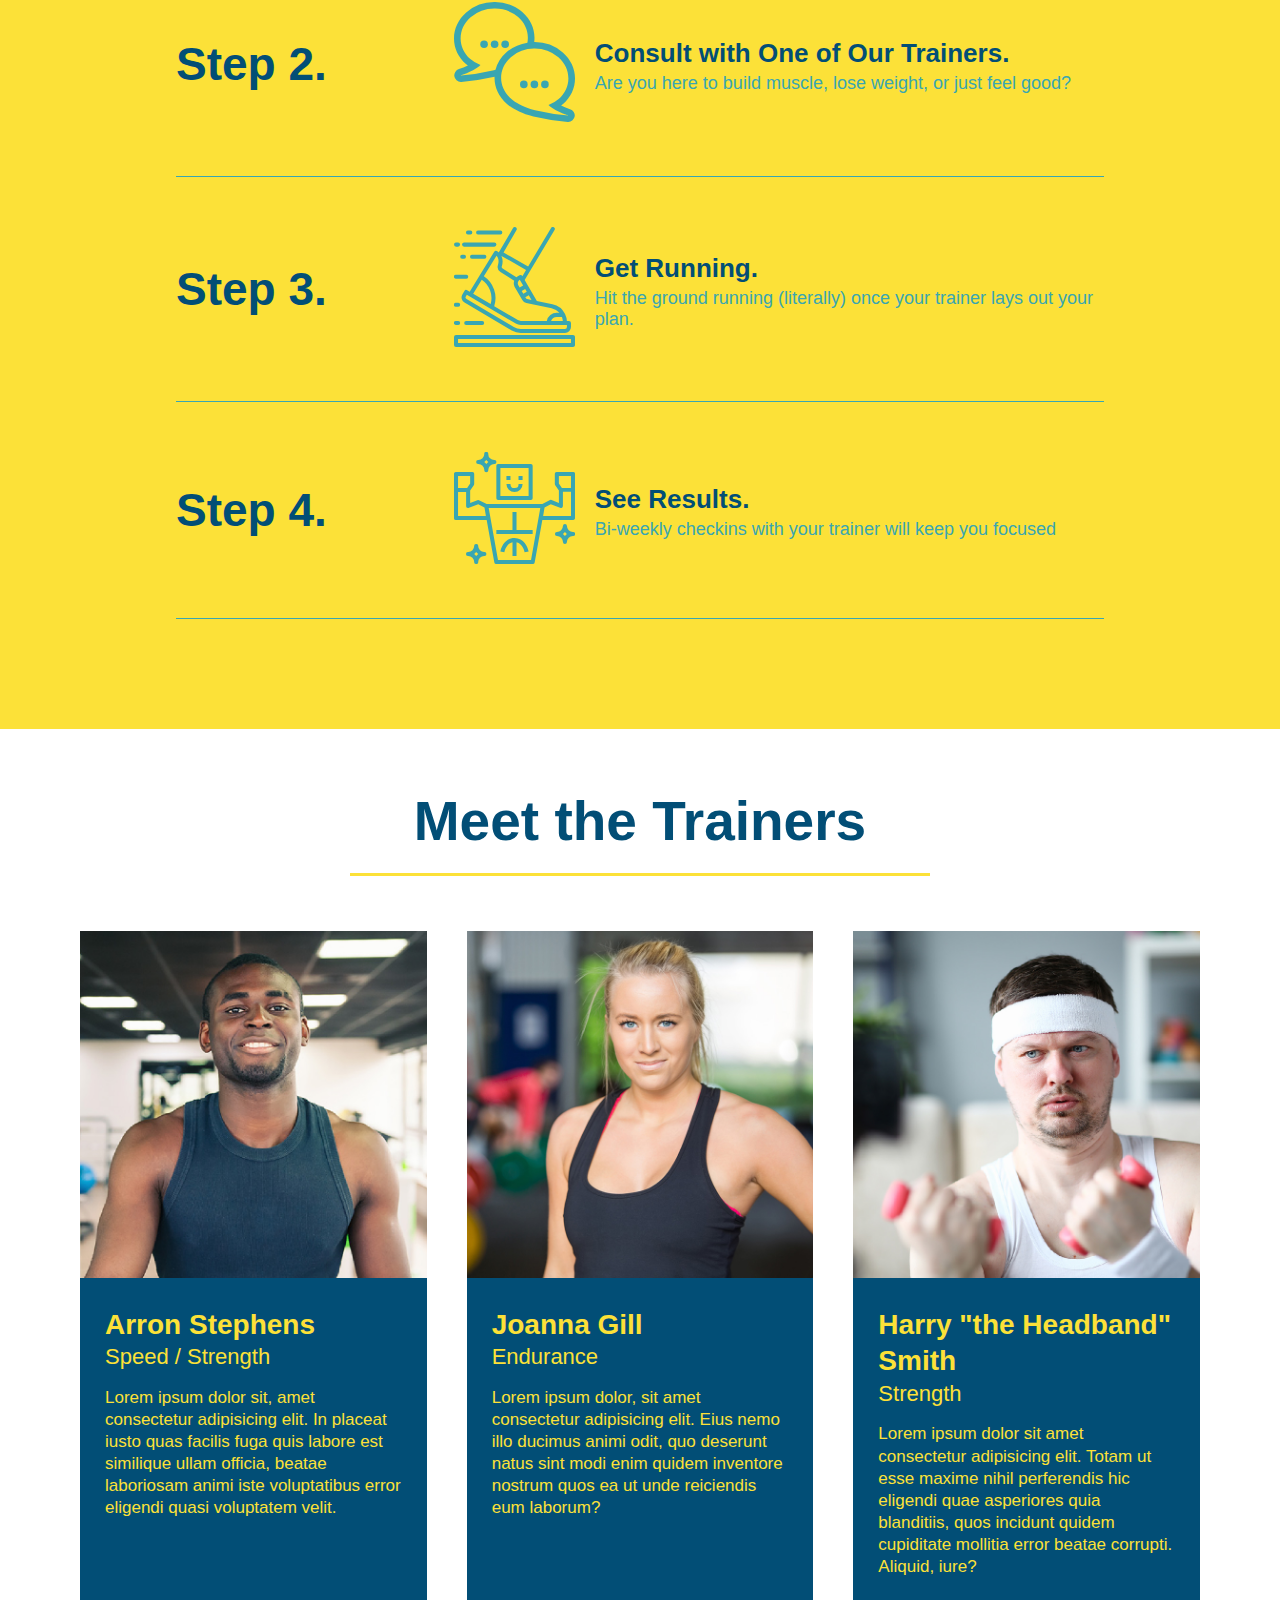
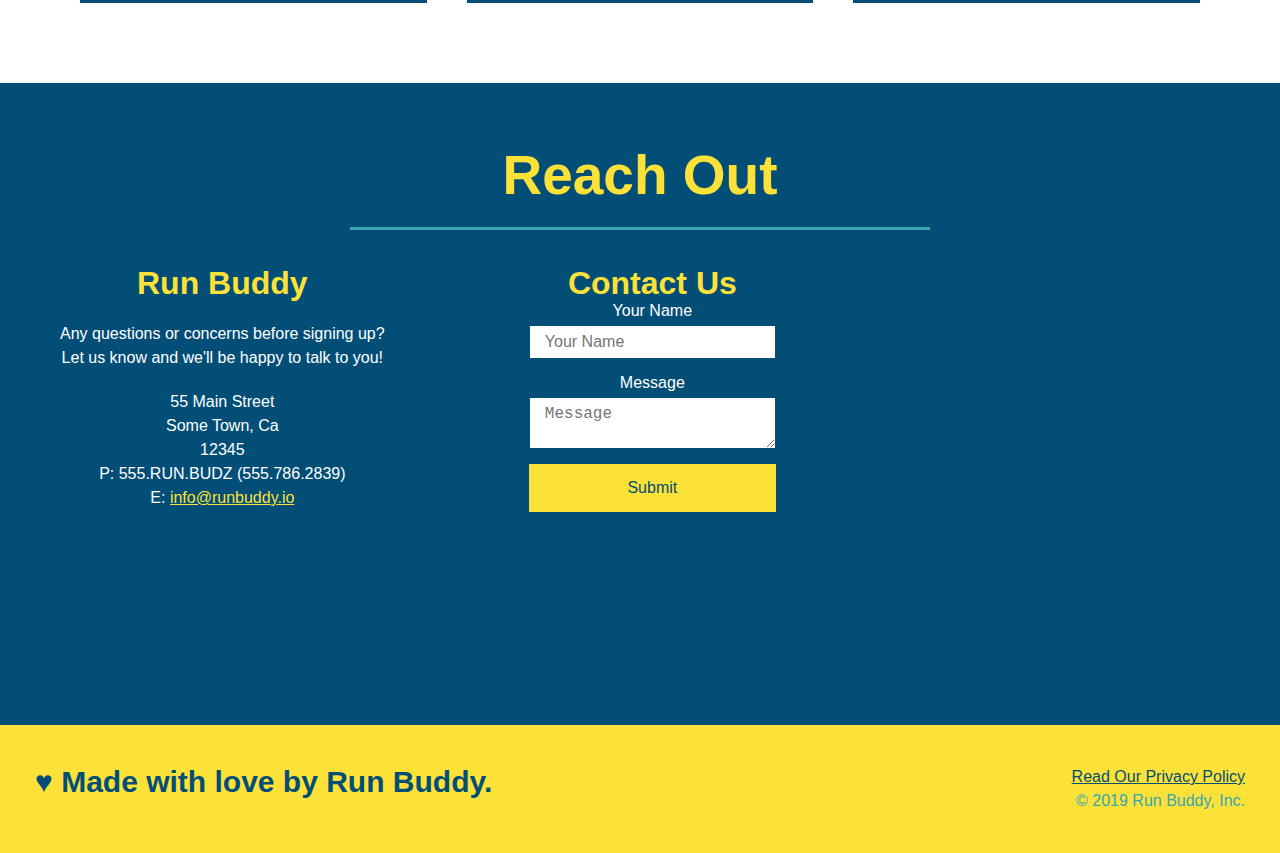
==== commit af655b9c: "flexbox reach out section" ====
--- a/index.html
+++ b/index.html
@@ -79,98 +79,131 @@
         <!-- "what we do" section -->
 
         <section id="what-we-do" class="intro">
-            <h2 class="section-title primary-border">What We Do</h2>
-            <p>butcher selfies chambray shabby chic gentrify readymade yr Echo Park XOXO Tumblr normcore Banksy direct trade Blue Bottle chillwave you probably haven't heard of them single-origin coffee Vice fanny pack fixie Odd Future Austin fingerstache pickled twee synth Wes Anderson Thundercats viral bitters flannel meggings narwhal Marfa Schlitz sustainable Intelligentsia umami deep v craft</p>
+            <div class="flex-row">
+                <h2 class="section-title primary-border">What We Do</h2>
+                <div class="flex-row">
+                    <p>butcher selfies chambray shabby chic gentrify readymade yr Echo Park XOXO Tumblr normcore Banksy direct trade Blue Bottle chillwave you probably haven't heard of them single-origin coffee Vice fanny pack fixie Odd Future Austin fingerstache pickled twee synth Wes Anderson Thundercats viral bitters flannel meggings narwhal Marfa Schlitz sustainable Intelligentsia umami deep v craft</p>
+                </div>
+            </div>    
         </section>
 
         <!-- "what you do" section -->
 
         <section id="what-you-do" class="steps">
-            <h2 class="section-title secondary-border">What You Do</h2>
-            <div>
-                <img src="./assets/images/01-04-svgs/step-1.svg" alt="" />
-                <h3>Step 1: <span>Fill Out the Form Above.</span></h3>
-                <p>You're already here, so why not?</p>
-            </div>
-            <div>
-                <img src="./assets/images/01-04-svgs/step-2.svg" alt="" />
-                <h3>Step 2: <span>Consult with One of Our Trainers.</span></h3>
-                <p>Are you here to build muscle, lose weight, or just feel good?</p>
-            </div>
-            <div>
-                <img src="./assets/images/01-04-svgs/step-3.svg" alt="" />
-                <h3>Step 3: <span>Get Running.</span></h3>
-                <p>Hit the ground running (literally) once your trainer lays out your plan.</p>
-            </div>
-            <div>
-                <img src="./assets/images/01-04-svgs/step-4.svg" alt="" />
-                <h3>Step 4: <span>See Results.</span></h3>
-                <p>Bi-weekly checkins with your trainer will keep you focused</p>
-            </div>
+            <div class="flex-row">
+                <h2 class="section-title secondary-border">What You Do</h2>
+            </div>
+
+            <div class="step">
+                <h3>Step 1.</h3>
+                <div class="step-info">
+                    <div class="step-img">
+                        <img src="./assets/images/01-04-svgs/step-1.svg" alt="" />
+                    </div>
+                    <div class="step-text">
+                        <h4>Fill Out The Form Above</h4>
+                        <p>You're already here, so why not?</p>
+                    </div>
+                </div>    
+            </div>
+
+            <div class="step">
+                <h3>Step 2.</h3>
+                <div class="step-info">
+                    <div class="step-img">
+                        <img src="./assets/images/01-04-svgs/step-2.svg" alt="" />
+                    </div>
+                    <div class="step-text">
+                        <h4>Consult with One of Our Trainers.</h4>
+                        <p>Are you here to build muscle, lose weight, or just feel good?</p>
+                    </div>
+                </div>
+            </div>
+
+
+            <div class="step">
+                <h3>Step 3.</h3>
+                <div class="step-info">
+                    <div class="step-img">
+                        <img src="./assets/images/01-04-svgs/step-3.svg" alt="" />
+                    </div>
+                    <div class="step-text">
+                        <h4>Get Running.</h4>
+                        <p>Hit the ground running (literally) once your trainer lays out your plan.</p>
+                    </div>
+                </div>
+            </div>
+
+                    
+            <div class="step">
+                <h3>Step 4.</h3>
+                <div class="step-info">
+                    <div class="step-img">
+                        <img src="./assets/images/01-04-svgs/step-4.svg" alt="" />
+                    </div>
+                    <div class="step-text">
+                        <h4>See Results.</h4>
+                        <p>Bi-weekly checkins with your trainer will keep you focused</p>
+                    </div>
+                </div>
+            </div>
+
         </section>
 
         <!-- "meet the trainers" section -->
 
-        <section id="your-trainers" class="trainers">
-            <h2 class="section-title primary-border">
-                Meet the Trainers
-            </h2>
-            <article class="trainer">
-                <img src="./assets/images/trainer-1.jpg" alt="Arron Stephens in his workout clothes, ready to pump iron" />
-                <div class="trainer-bio text-left">
-                    <h3>Arron Stephens</h3>
-                    <h4>Speed / Strength</h4>
-                    <p>
-                        Lorem ipsum dolor sit, amet consectetur adipisicing elit. In placeat iusto quas facilis fuga quis labore est similique ullam officia, beatae laboriosam animi iste voluptatibus error eligendi quasi voluptatem velit.
-                    </p>
-                </div>
-            </article>
-            <!-- second trainer bio -->
-            <article class="trainer">
-                <div class="trainer-bio text-right">
-                    <h3>Joanna Gill</h3>
-                    <h4>Endurance</h4>
-                    <p>
-                        Lorem ipsum dolor, sit amet consectetur adipisicing elit. Eius nemo illo ducimus animi odit, quo deserunt natus sint modi enim quidem inventore nostrum quos ea ut unde reiciendis eum laborum?
-                    </p>
-                </div>
+        <section id="your-trainers">
+            <div class="flex-row">
+                <h2 class="section-title primary-border">
+                    Meet the Trainers
+                </h2>
+            </div>
+
+            
+            <div class="trainers">
+                <article class="trainer">
+                    <img src="./assets/images/trainer-1.jpg" alt="Arron Stephens in his workout clothes, ready to pump iron" />
+                    <div class="trainer-bio">
+                        <h3 class="trainer-name">Arron Stephens</h3>
+                        <h4 class="trainer-role">Speed / Strength</h4>
+                        <p>
+                            Lorem ipsum dolor sit, amet consectetur adipisicing elit. In placeat iusto quas facilis fuga quis labore est similique ullam officia, beatae laboriosam animi iste voluptatibus error eligendi quasi voluptatem velit.
+                        </p>
+                    </div>
+                </article>
+                
+                <!-- second trainer bio -->
+                <article class="trainer">
                     <img src="./assets/images/trainer-2.jpg" alt="Joanna Gill cooling off after a workout" />
-            </article>
-            <!-- third trainer bio -->
-            <article class="trainer">
-                <img src="./assets/images/trainer-3.jpg" alt="Harry Smith wearing a headband and lifiting comically small pink weights" />
-                <div class="trainer-bio text-left">
-                    <h3>Harry "the Headband" Smith</h3>
-                    <h4>Strength</h4>
-                    <p>
-                        Lorem ipsum dolor sit amet consectetur adipisicing elit. Totam ut esse maxime nihil perferendis hic eligendi quae asperiores quia blanditiis, quos incidunt quidem cupiditate mollitia error beatae corrupti. Aliquid, iure?
-                    </p>
-                </div>
-            </article>
+                    <div class="trainer-bio">
+                        <h3 class="trainer-name">Joanna Gill</h3>
+                        <h4 class="trainer-role">Endurance</h4>
+                        <p>
+                            Lorem ipsum dolor, sit amet consectetur adipisicing elit. Eius nemo illo ducimus animi odit, quo deserunt natus sint modi enim quidem inventore nostrum quos ea ut unde reiciendis eum laborum?
+                        </p>
+                    </div>
+                </article>
+                <!-- third trainer bio -->
+                <article class="trainer">
+                    <img src="./assets/images/trainer-3.jpg" alt="Harry Smith wearing a headband and lifiting comically small pink weights" />
+                    <div class="trainer-bio">
+                        <h3 class="trainer-name">Harry "the Headband" Smith</h3>
+                        <h4 class="trainer-role">Strength</h4>
+                        <p>
+                            Lorem ipsum dolor sit amet consectetur adipisicing elit. Totam ut esse maxime nihil perferendis hic eligendi quae asperiores quia blanditiis, quos incidunt quidem cupiditate mollitia error beatae corrupti. Aliquid, iure?
+                        </p>
+                    </div>
+                </article>
+            </div>        
         </section> 
 
         <!-- "reach out" section -->
 
         <section id="reach-out" class="contact">
-            <h2 class="section-title secondary-border">Reach Out</h2>
+            <div class="flex-row">
+                <h2 class="section-title secondary-border">Reach Out</h2>
+            </div>    
             <div class="contact-info">
-                <iframe src="https://www.google.com/maps/embed?pb=!1m18!1m12!1m3!1d113159.98944396383!2d-99.48376670727288!3d27.58578807050575!2m3!1f0!2f0!3f0!3m2!1i1024!2i768!4f13.1!3m3!1m2!1s0x866120709e07877f%3A0xe4ccb07a319eb81d!2sMcDonald&#39;s!5e0!3m2!1sen!2sus!4v1646342436814!5m2!1sen!2sus"  
-                style="border:0;" 
-                allowfullscreen="" 
-                loading="lazy">
-                </iframe>
-                <div class="contact-form">
-                    <h3>Contact Us</h3>
-                    <form>
-                        <label for="contact-name">Your Name</label>
-                        <input type="text" id="contact-name" placeholder="Your Name"/>
-
-                        <label for="contact-message">Message</label>
-                        <textarea id="contact-message" placeholder="Message"></textarea>
-
-                        <button type="submit">Submit</button>
-                    </form>
-                </div>
                 <div>
                     <h3>Run Buddy</h3>
                     <p>
@@ -186,6 +219,23 @@
                      E: <a href="mailto:info@runbuddy.io">info@runbuddy.io</a>
                     </address>
                 </div>
+                <div class="contact-form">
+                    <h3>Contact Us</h3>
+                    <form>
+                        <label for="contact-name">Your Name</label>
+                        <input type="text" id="contact-name" placeholder="Your Name"/>
+                        
+                        <label for="contact-message">Message</label>
+                        <textarea id="contact-message" placeholder="Message"></textarea>
+                        
+                        <button type="submit">Submit</button>
+                    </form>
+                </div>
+                <iframe src="https://www.google.com/maps/embed?pb=!1m18!1m12!1m3!1d113159.98944396383!2d-99.48376670727288!3d27.58578807050575!2m3!1f0!2f0!3f0!3m2!1i1024!2i768!4f13.1!3m3!1m2!1s0x866120709e07877f%3A0xe4ccb07a319eb81d!2sMcDonald&#39;s!5e0!3m2!1sen!2sus!4v1646342436814!5m2!1sen!2sus"  
+                style="border:0;" 
+                allowfullscreen="" 
+                loading="lazy">
+                </iframe>
             </div>
         </section>
 
--- a/assets/css/style.css
+++ b/assets/css/style.css
@@ -13,7 +13,10 @@
 
 header {
     padding: 20px 35px;
-    background-color: #39a6b2
+    background-color: #39a6b2;
+    display: flex;
+    justify-content: space-between;
+    flex-wrap: wrap;
 }
 
 header h1 {
@@ -29,18 +32,21 @@
 }
 
 header nav {
-    float: right;
     margin: 7px 0;
 }
 
-header nav ul li {
-    display: inline;
+header nav ul {
+    display: flex;
+    flex-wrap: wrap;
+    justify-content: space-between;
+    align-items: center;
+    list-style: none;
 }
 
 header nav ul li a {
     margin: 0 30px;
     font-weight: lighter;
-    font-size: 22px;
+    font-size: 1.55vw;
 }
 
 header h1 {
@@ -48,24 +54,25 @@
     font-size: 36px;
     color: #fce138;
     margin: 0;
-    display: inline;
+
 }
 
 footer {
     background: #fce138;
     width: 100%;
     padding: 40px 35px;
+    display: flex;
+    justify-content: space-between;
+    flex-wrap: wrap;
 }
 
 footer h2 {
-    display: inline;
     color: #024e76;
     font-size: 30px;
     margin: 0;
 }
 
 footer div {
-    float: right;
     line-height: 1.5;
     text-align: right;
 }
@@ -81,10 +88,26 @@
 /* Hero Style Start */
 .hero {
     background-image: url("../images/hero-bg.jpeg");
-    height: 600px;
     background-size: cover;
     background-position: center;
-    position: relative;
+    display: flex;
+    justify-content: center;
+    flex-wrap: wrap;
+}
+
+.hero-cta {
+    width: 35%;
+    text-align: right;
+    margin: 3.5%;
+    color: #fff;
+    font-size: 18px;
+    line-height: 1.3;
+}
+
+.hero-cta h2 {
+    font-style: italic;
+    font-size: 55px;
+    color: #fce138;
 }
 
 .hero-form {
@@ -102,16 +125,14 @@
     border: 3px solid #024e76;
     background-color: #fce138;
     padding: 20px;
-    width: 500px;
-    color: #024e76;
-    position: absolute;
-    bottom: 120px;
-    right: 140px;
+    color: #024e76;
+    width: 40%;
+    margin: 3.5%;
 }
 
 .hero-form h3 {
     font-size: 24px;
-    margin: 0
+    margin: 0;
 }
 
 .hero-form p {
@@ -141,15 +162,14 @@
 }
 /* HERO STYLES END*/
 
-.intro {
-    text-align: center;
-}
+
 
 .intro p {
     line-height: 1.7;
     color: #39a6b2;
     width: 80%;
     font-size: 20px;
+    text-align: center;
 }
 
 .intro p {
@@ -157,17 +177,17 @@
 }
 
 .steps {
-    text-align: center;
     background: #fce138;
 }
 
 .section-title {
     font-size: 55px;
     color: #024e76;
-    margin-bottom: 35px;
-    padding: 0 100px 20px 100px;
-    display: inline-block;
     border-bottom: 3px solid;
+    padding-bottom: 20px;
+    text-align: center;
+    margin: 0 auto 35px auto;
+    width: 50%;
 }
 
 .primary-border {
@@ -178,80 +198,102 @@
     border-color: #39a6b2;
 }
 
-.steps div {
-    margin-bottom: 80px;
-}
-
-.steps img {
-    width: 15%;
-    margin: 10px 0;
-}
-
-.steps h3 {
+.step h3 {
     color: #024e76;
     font-size: 46px;
-    margin-top: 10px;
-}
-
-.steps p {
+    flex: 1 30%;
+}
+
+.step-info {
+    flex: 2 70%;
+    display: flex;
+    flex-wrap: wrap;
+    align-items: center;
+}
+
+.step-img {
+    flex: 1 12%;
+    margin-right: 20px;
+}
+
+.step-img img {
+    max-width: 100%;
+}
+
+.step-text {
+    flex: 12;
+}
+
+.step-text p {
     color: #39a6b2;
-    font-size: 23px;
-}
-
-.steps span {
-    font-size: 38px;
+    font-size: 18px;
+}
+
+.step-text h4 {
+    font-size: 26px;
+    line-height: 1.5;
+    color: #024e76;
+}
+
+.step {
+    margin: 50px auto;
+    padding-bottom: 50px;
+    width: 80%;
+    border-bottom: 1px solid #39a6b2;
+    display: flex;
+    flex-wrap: wrap;
+    align-items: center;
+    justify-content: space-between;
 }
 
 .trainers {
-    text-align: center;
-}
+    width: 100%;
+    margin: 0 auto;
+    display: flex;
+    flex-wrap: wrap;
+    justify-content: space-around;
+}
+
 
 .trainer {
-    width: 900px;
-    margin: 0 auto 30px auto;
+    margin: 20px;
     background: #024e76;
     color: #fce138;
-    overflow: auto;
-}
+    flex: 1;
+}
+
 
 .trainer img {
-    width: 250px;
-    float: left;
+    width: 100%;
 }
 
 .trainer-bio {
-    padding: 35px;
-    float: left;
-    width: 650px;
-}
-
-.text-left {
-    text-align: left;
-}
-
-.text-right {
-    text-align: right;
-}
+    padding: 25px;
+    line-height: 1.3;
+}
+
+
+.flex-row {
+    display: flex;
+}
+
 
 .trainer-bio h3 {
-    font-size: 32px;
-    margin-bottom: 8px;
+    font-size: 28px;
 }
 
 .trainer-bio h4 {
     font-weight: lighter;
-    font-size: 26px;
-    margin-bottom: 25px;
+    font-size: 22px;
+    margin-bottom: 15px;
 }
 
 .trainer-bio p {
     font-size: 17px;
-    line-height: 1.3;
 }
 
 .contact {
     background-color: #024e76;
-    text-align: center;
 }
 /* Reach Out Styles Start */
 .contact {
@@ -259,21 +301,21 @@
     background: #024e76;
 }
 
+.contact-info {
+    display: flex;
+    justify-content: space-between;
+    flex-wrap: wrap;
+}
+
 .contact h2 {
     color: #fce138;
 }
 
 .contact-info iframe {
-    width: 400px;
     height: 400px;
 }
 
 .contact-info div {
-    width: 410px;
-    display: inline-block;
-    vertical-align: top;
-    text-align: left;
-    margin: 30px 0 0 60px;
     color: white;
 }
 
@@ -285,19 +327,39 @@
 .contact-info p, .contact-info address {
     margin: 20px 0;
     line-height: 1.5;
-    font-size: 20px;
+    font-size: 16px;
     font-style: normal;
 }
 
 .contact-info a {
     color: #fce138;
+}
+
+.contact-form input, .contact-form textarea {
+    border: 1px solid #024e76;
+    display: block;
+    padding: 7px 15px;
+    font-size: 16px;
+    color: #024e76;
+    width: 100%;
+    margin-bottom: 15px;
+    margin-top: 5px;
+}
+
+.contact-form button {
+    width: 100%;
+    border: none;
+    background: #fce138;
+    color: #024e76;
+    text-align: center;
+    padding: 15px 0;
+    font-size: 16px;
 }
 
 /* REACH OUT STYLES END */ 
 
 /* homepage hero */
 .hero {
-    margin: 20px;
     background-color: white;
     font-size: 20px;
     color: blue;
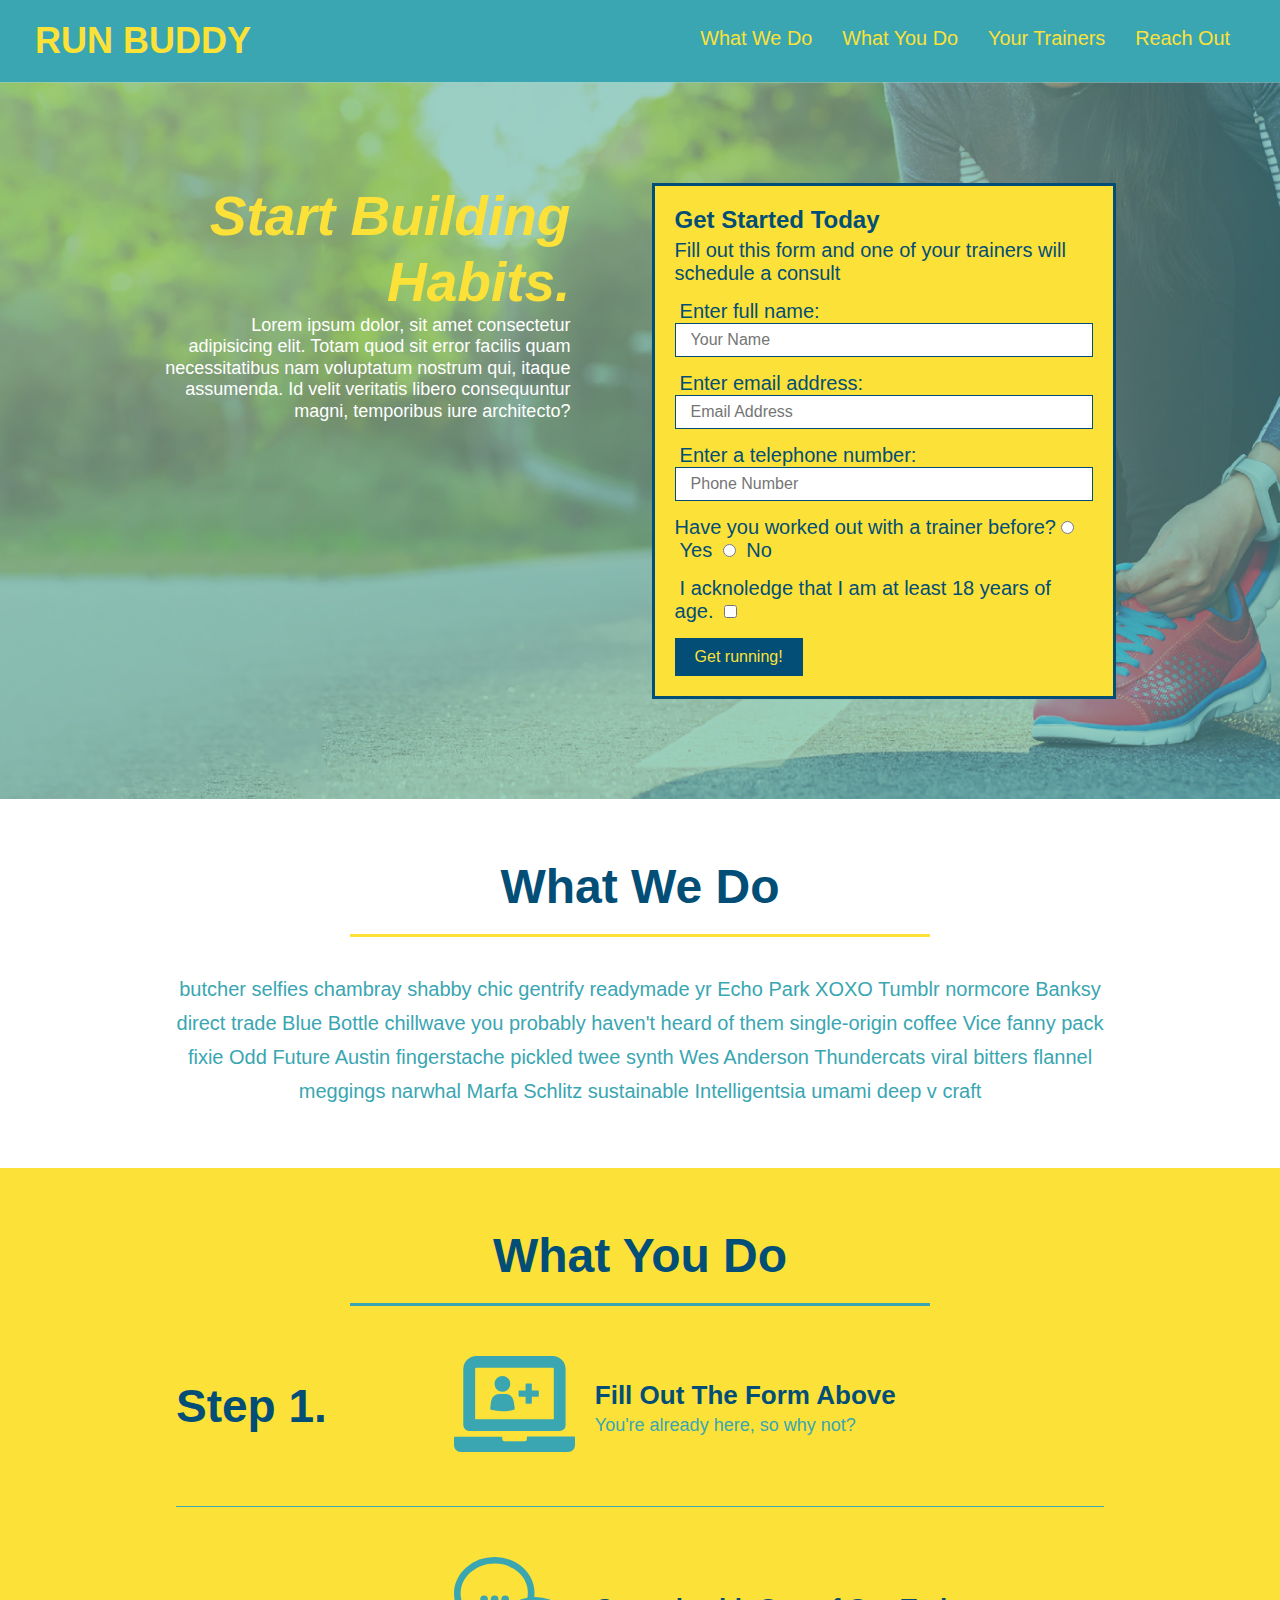
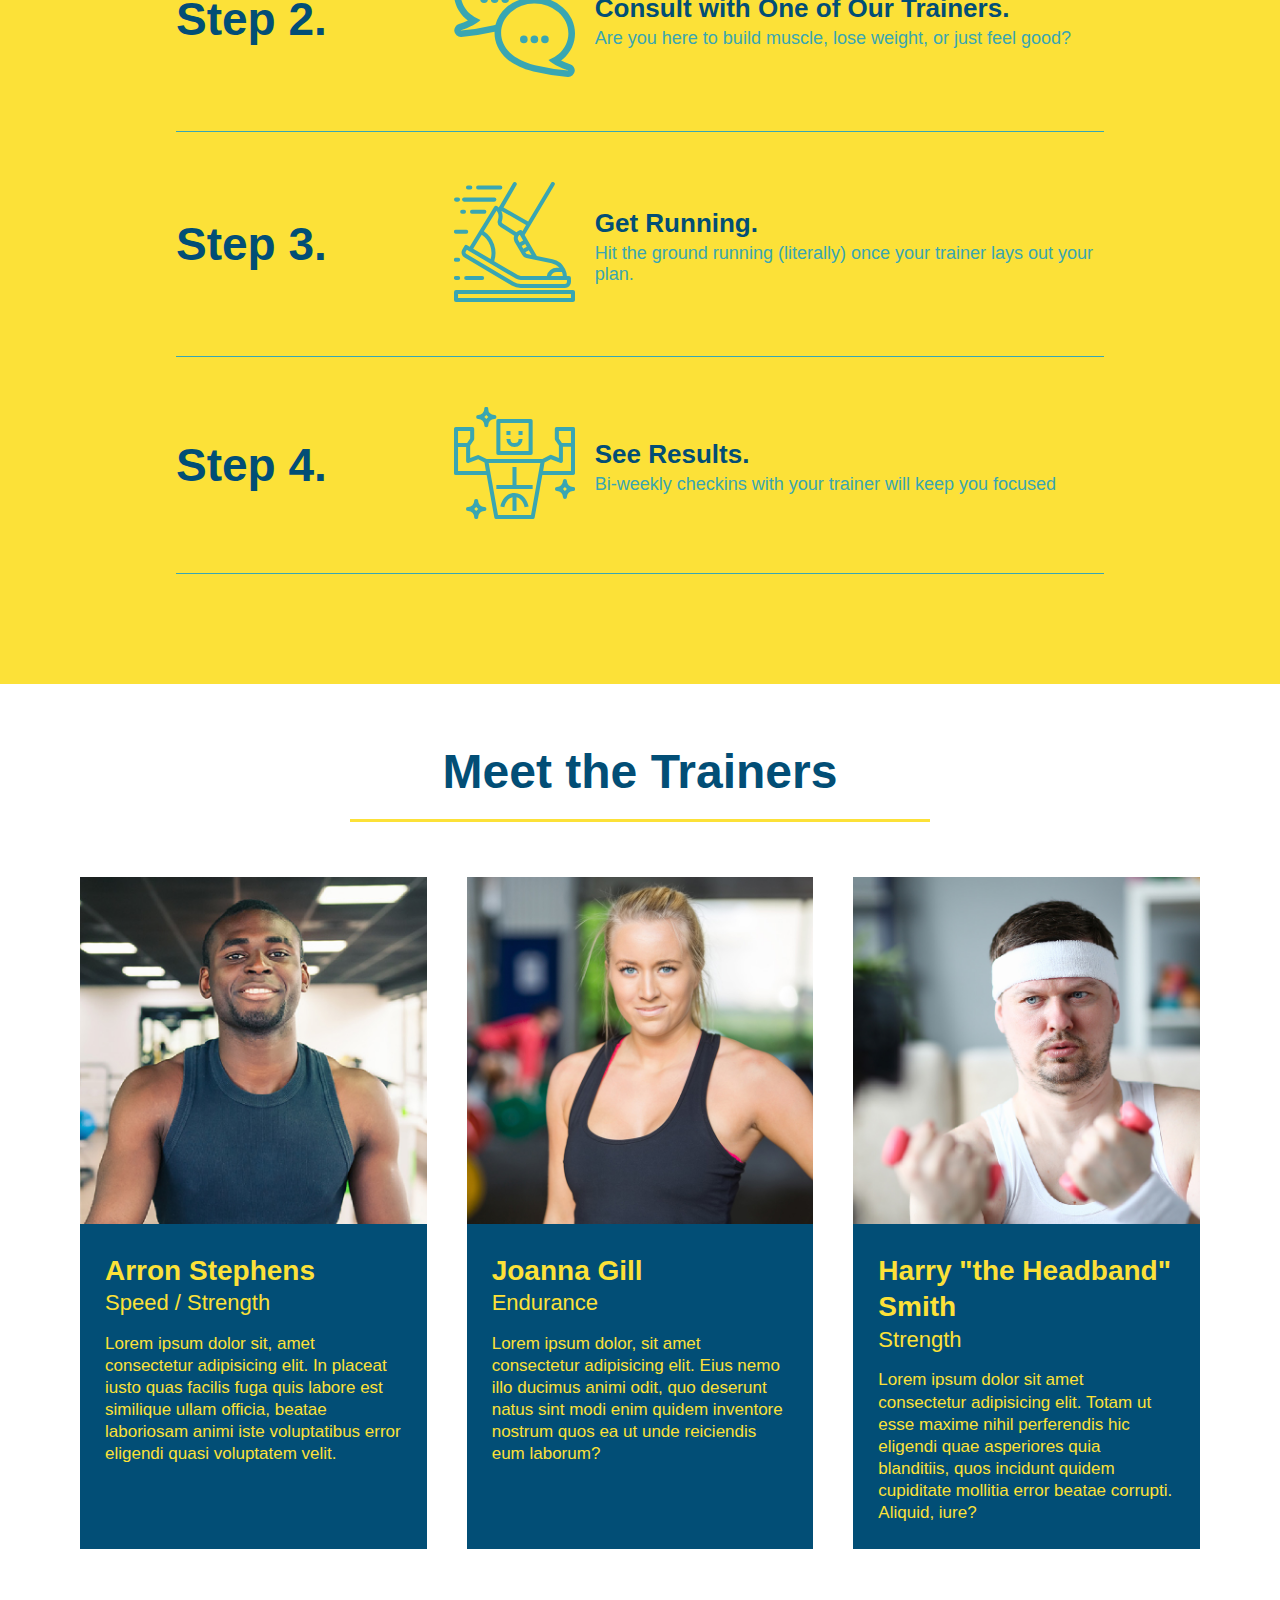
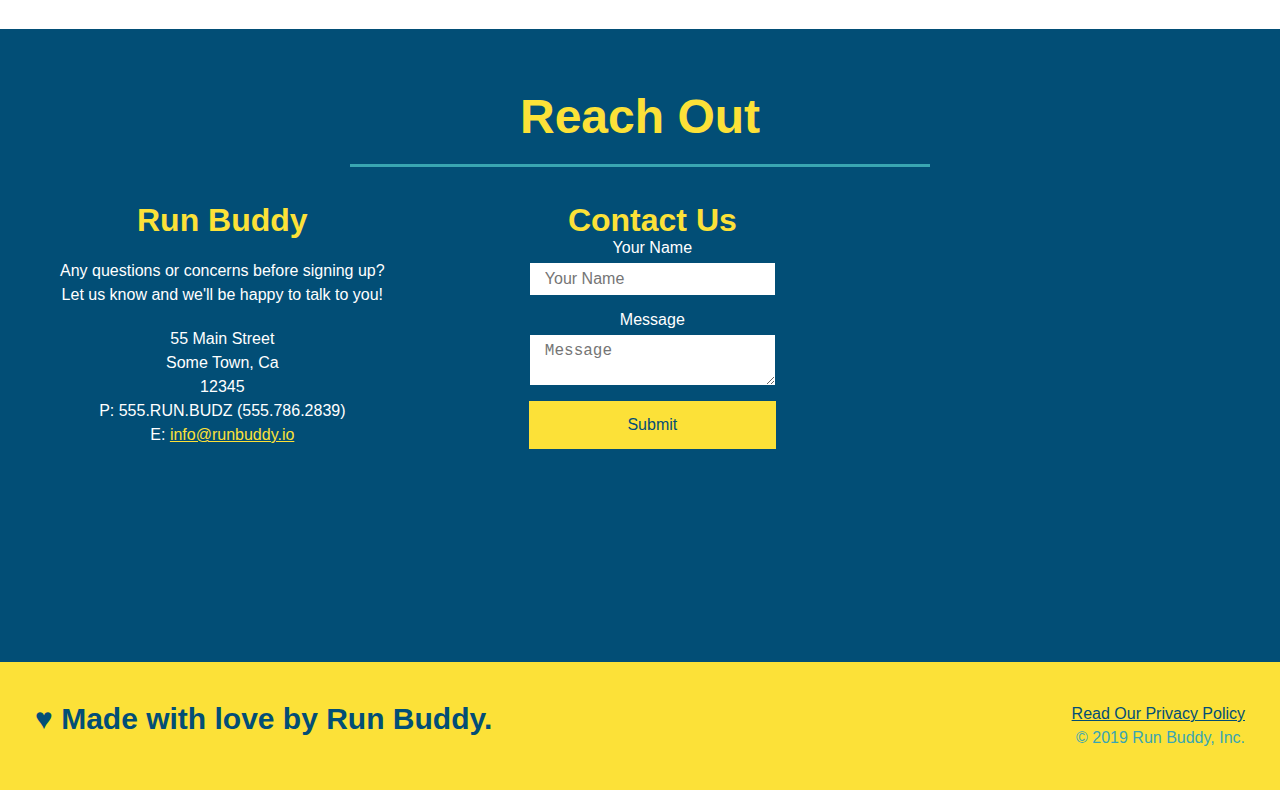
==== commit 4f9ab822: "media queries" ====
--- a/index.html
+++ b/index.html
@@ -1,6 +1,7 @@
 <!DOCTYPE html>
 <html lang="en">
     <head>
+        <meta name="viewport" content="width=device-width, initial-scale=1.0" />
         <link rel="stylesheet" href="./assets/css/style.css"/>
         <meta charset="UTF-8"/>
         <title>Run Buddy</title>
@@ -39,6 +40,7 @@
 
         <section class="hero">
             <div class="hero-cta">
+                <h2>Start Building Habits.</h2>
                 <p>
                     Lorem ipsum dolor, sit amet consectetur adipisicing elit. Totam quod sit error facilis quam necessitatibus nam voluptatum nostrum qui, itaque assumenda. Id velit veritatis libero consequuntur magni, temporibus iure architecto?
                 </p>
--- a/assets/css/style.css
+++ b/assets/css/style.css
@@ -44,7 +44,7 @@
 }
 
 header nav ul li a {
-    margin: 0 30px;
+    margin: 10px 15px;
     font-weight: lighter;
     font-size: 1.55vw;
 }
@@ -93,6 +93,7 @@
     display: flex;
     justify-content: center;
     flex-wrap: wrap;
+    align-items: flex-start;
 }
 
 .hero-cta {
@@ -101,7 +102,7 @@
     margin: 3.5%;
     color: #fff;
     font-size: 18px;
-    line-height: 1.3;
+    line-height: 1.2;
 }
 
 .hero-cta h2 {
@@ -181,7 +182,7 @@
 }
 
 .section-title {
-    font-size: 55px;
+    font-size: 48px;
     color: #024e76;
     border-bottom: 3px solid;
     padding-bottom: 20px;
@@ -271,12 +272,6 @@
     padding: 25px;
     line-height: 1.3;
 }
-
-
-.flex-row {
-    display: flex;
-}
-
 
 .trainer-bio h3 {
     font-size: 28px;
@@ -373,3 +368,114 @@
     color: red;
 }
 
+/* MEDIA QUERY FOR SMALLER DESKTOP SCREENS AND SMALLER */
+@media screen and (max-width: 980px) {
+    /*this will be applied on any screen smaller than 980px */
+    header {
+        padding-bottom: 0;
+        justify-content: center;
+    }
+
+    header h1 {
+        width: 100%;
+        text-align: center;
+    }
+    
+    header nav ul {
+        margin-top: 20px;
+        width: 100%;
+        justify-content: center;
+    }
+
+    header nav ul li a {
+        font-size: 20px;
+    }
+
+    footer h2, footer div {
+        text-align: center;
+        width: 100%;
+    }
+
+    .hero-cta, .hero-form {
+        width: 100%;
+    }
+
+    .hero-cta {
+        text-align: center;
+    }
+
+    .section-title {
+        width: 80%;
+    }
+
+    .trainer {
+        flex: 0 70%;
+    }
+
+    .contact-info iframe {
+        flex: 1 100%;
+    }
+}
+
+/* MEDIA QUERY FOR TABLETS AND SMALLER */
+@media screen and (max-width: 768px) {
+    /* this will be applied on any screen between 768px and 575px */
+    section {
+        padding: 30px 15px;
+    }
+
+    .step h3 {
+        flex: 1 100%;
+        text-align: center;
+    }
+
+    .step-info {
+        flex: 2 100%;
+        text-align: center;
+        justify-content: center;
+    }
+
+    .step-img {
+        flex: 0 32%;
+        margin-right: 0;
+        margin-top: 15px;
+        margin-bottom: 15px;
+    }
+
+    .step-text {
+        flex: 100%;
+    }
+
+}
+
+/* MEDIA QUERY FOR MOBILE PHONES AND SMALLER */
+@media screen and (max-width: 575px) {
+        /* this will be applied on any screen smaller than 575px */
+        .hero-form button {
+            width: 100%;
+        }
+
+        .section-title {
+            width: 95%;
+        }
+
+        .intro p {
+            width: 100%;
+        }
+
+        .trainer {
+            flex: 0 100%;
+        }
+
+        .contact-info {
+            text-align: center;
+        }
+
+        .contact-info > * {
+            flex: 0 100%;
+        }
+
+        .contact-form {
+            order: 3;
+        }
+}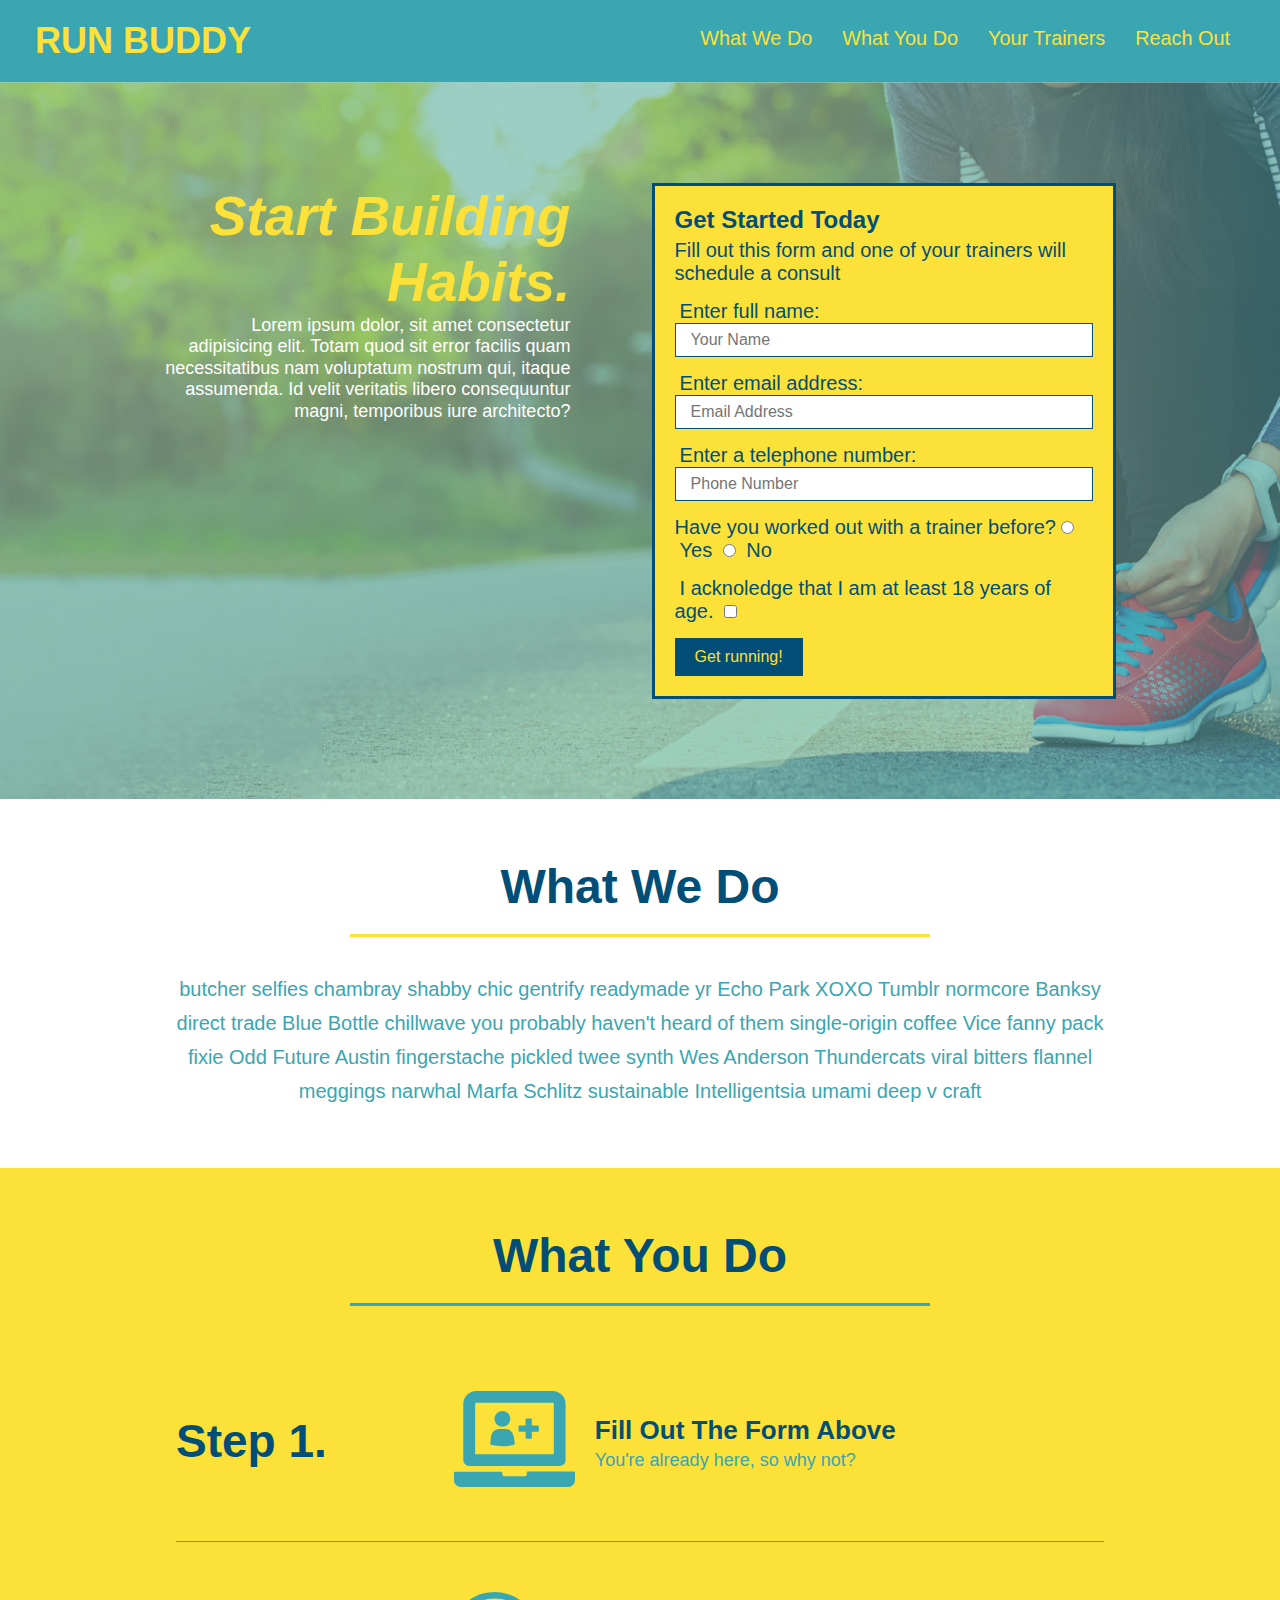
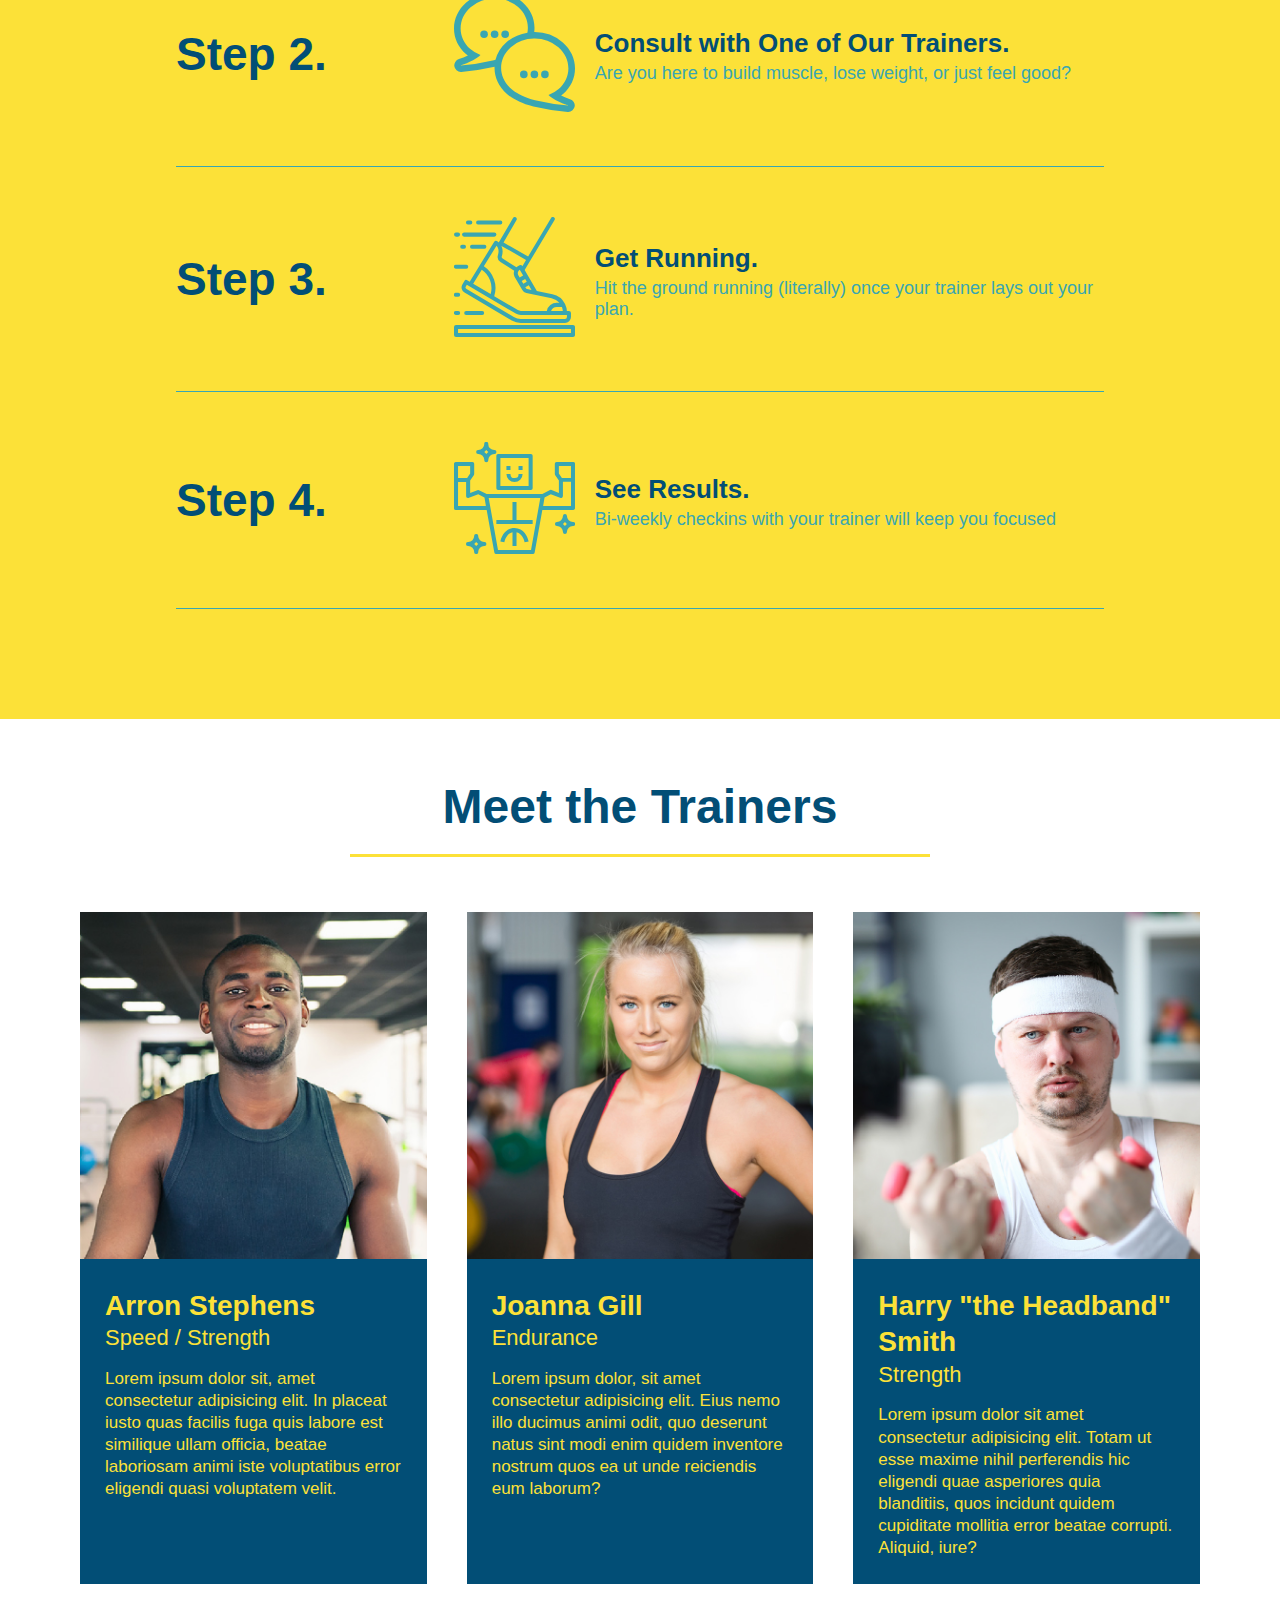
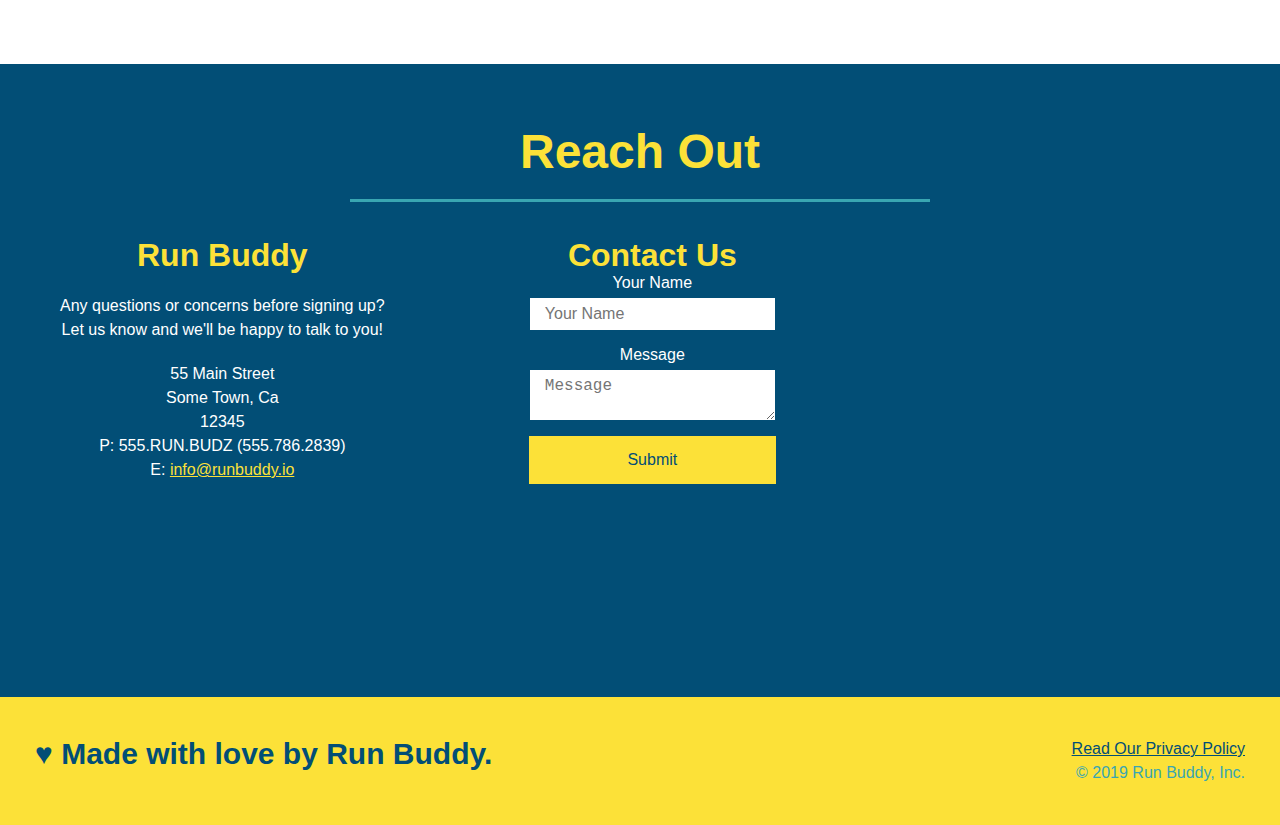
==== commit 2f844cd5: "what we do title" ====
--- a/index.html
+++ b/index.html
@@ -83,10 +83,10 @@
         <section id="what-we-do" class="intro">
             <div class="flex-row">
                 <h2 class="section-title primary-border">What We Do</h2>
+            </div>    
                 <div class="flex-row">
                     <p>butcher selfies chambray shabby chic gentrify readymade yr Echo Park XOXO Tumblr normcore Banksy direct trade Blue Bottle chillwave you probably haven't heard of them single-origin coffee Vice fanny pack fixie Odd Future Austin fingerstache pickled twee synth Wes Anderson Thundercats viral bitters flannel meggings narwhal Marfa Schlitz sustainable Intelligentsia umami deep v craft</p>
                 </div>
-            </div>    
         </section>
 
         <!-- "what you do" section -->
--- a/assets/css/style.css
+++ b/assets/css/style.css
@@ -273,6 +273,12 @@
     line-height: 1.3;
 }
 
+
+.flex-row {
+    display: flex;
+}
+
+
 .trainer-bio h3 {
     font-size: 28px;
 }
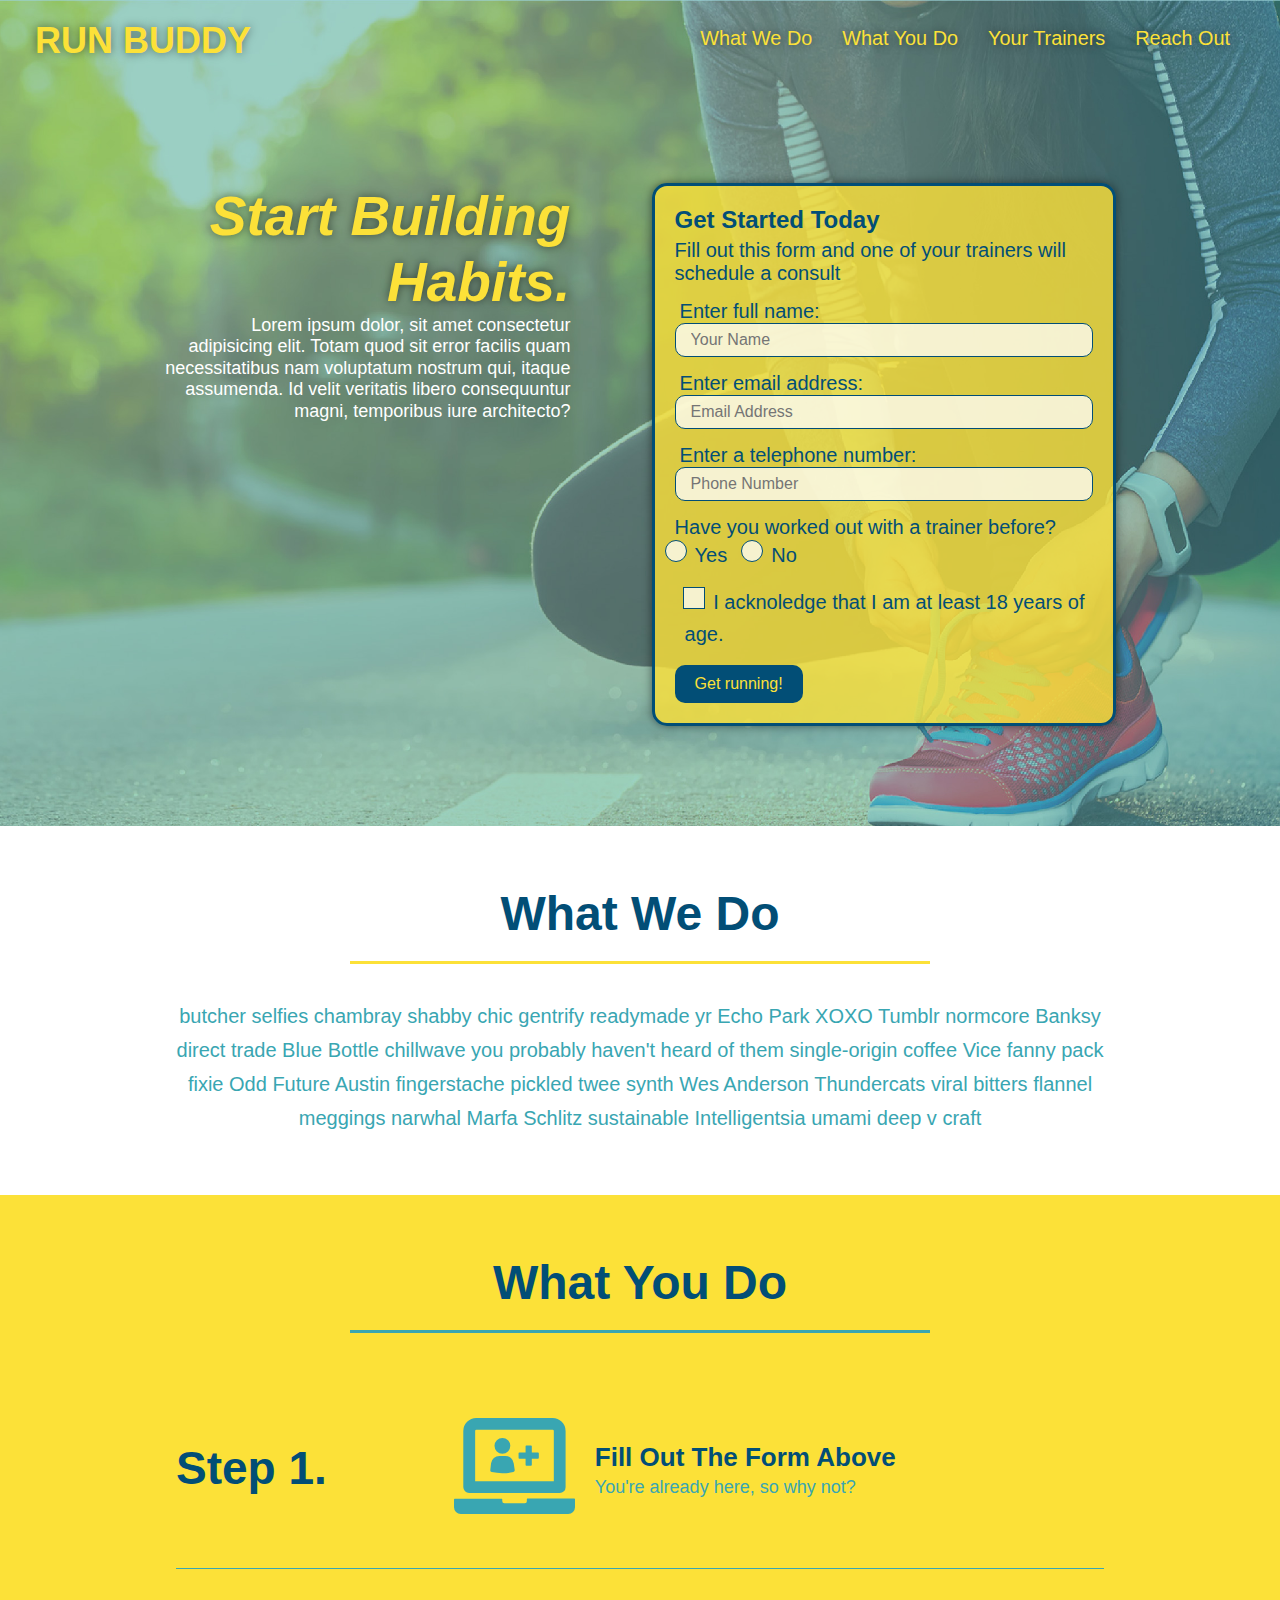
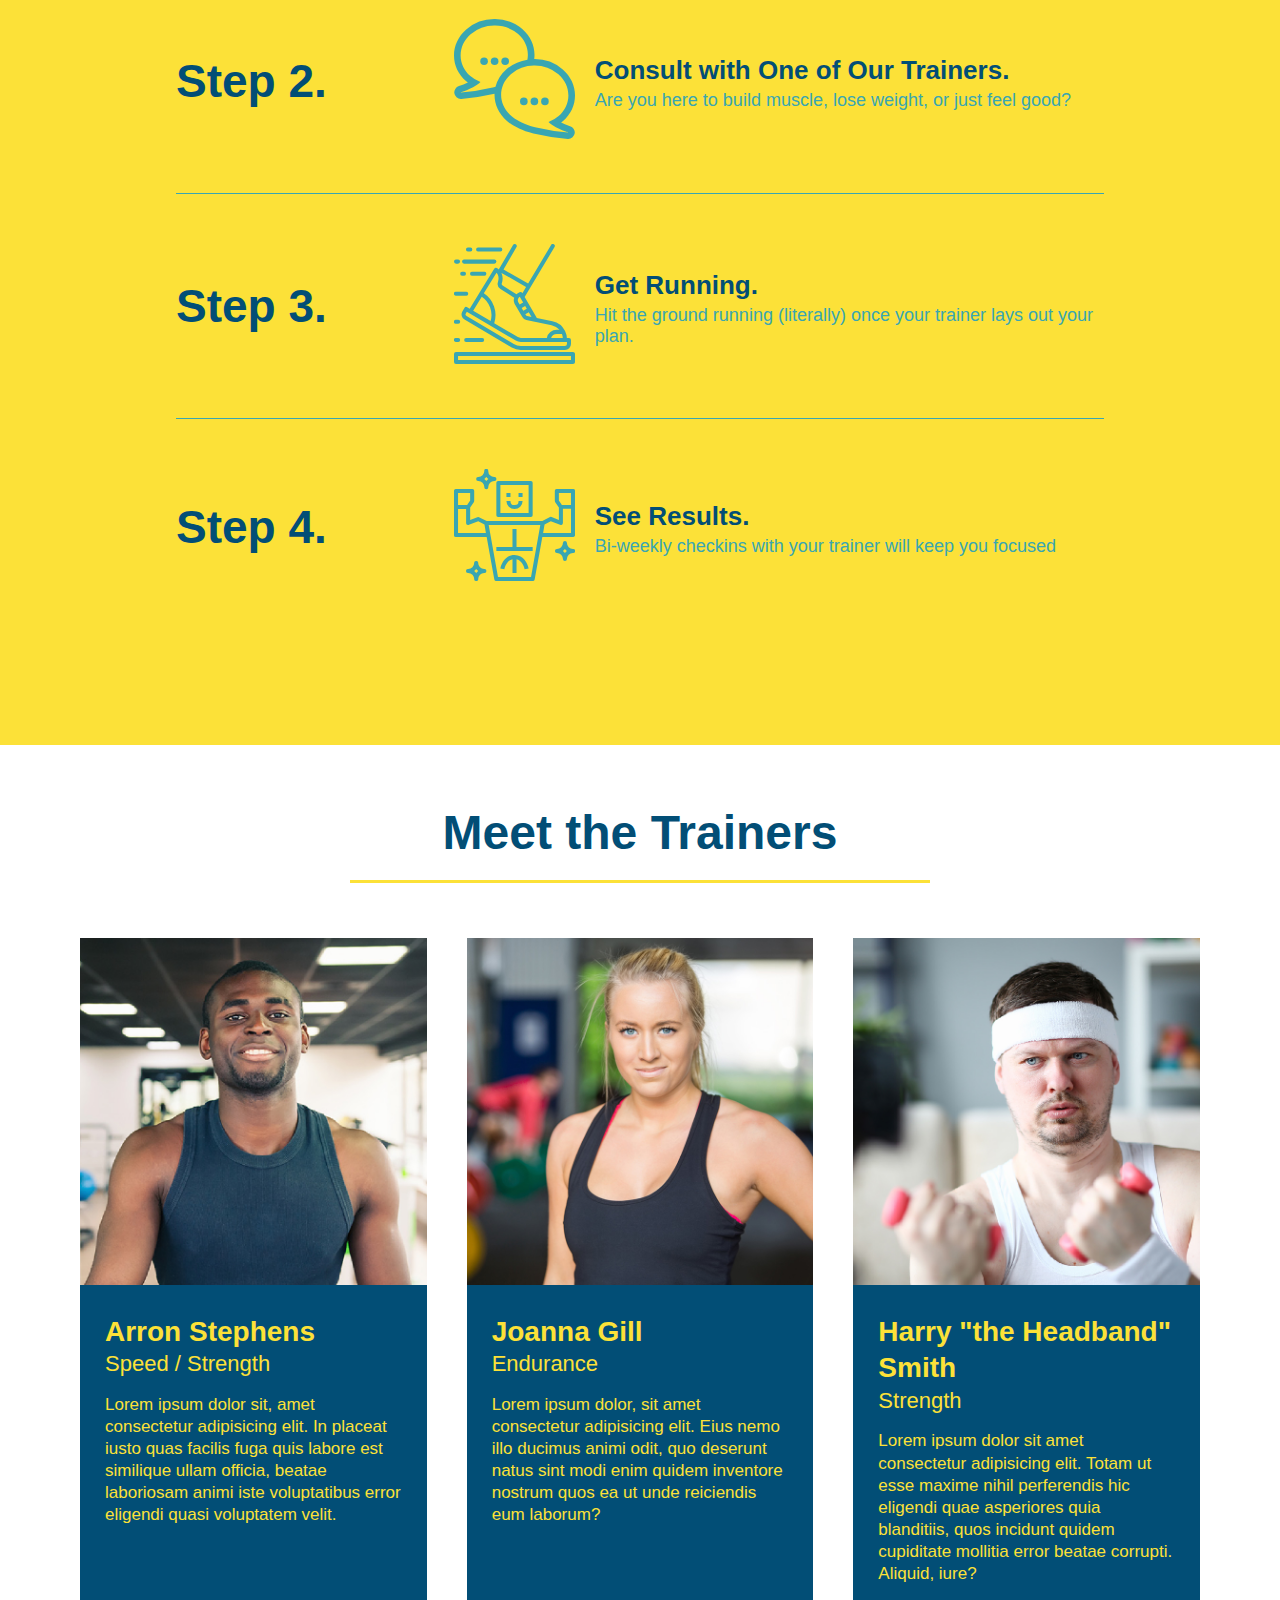
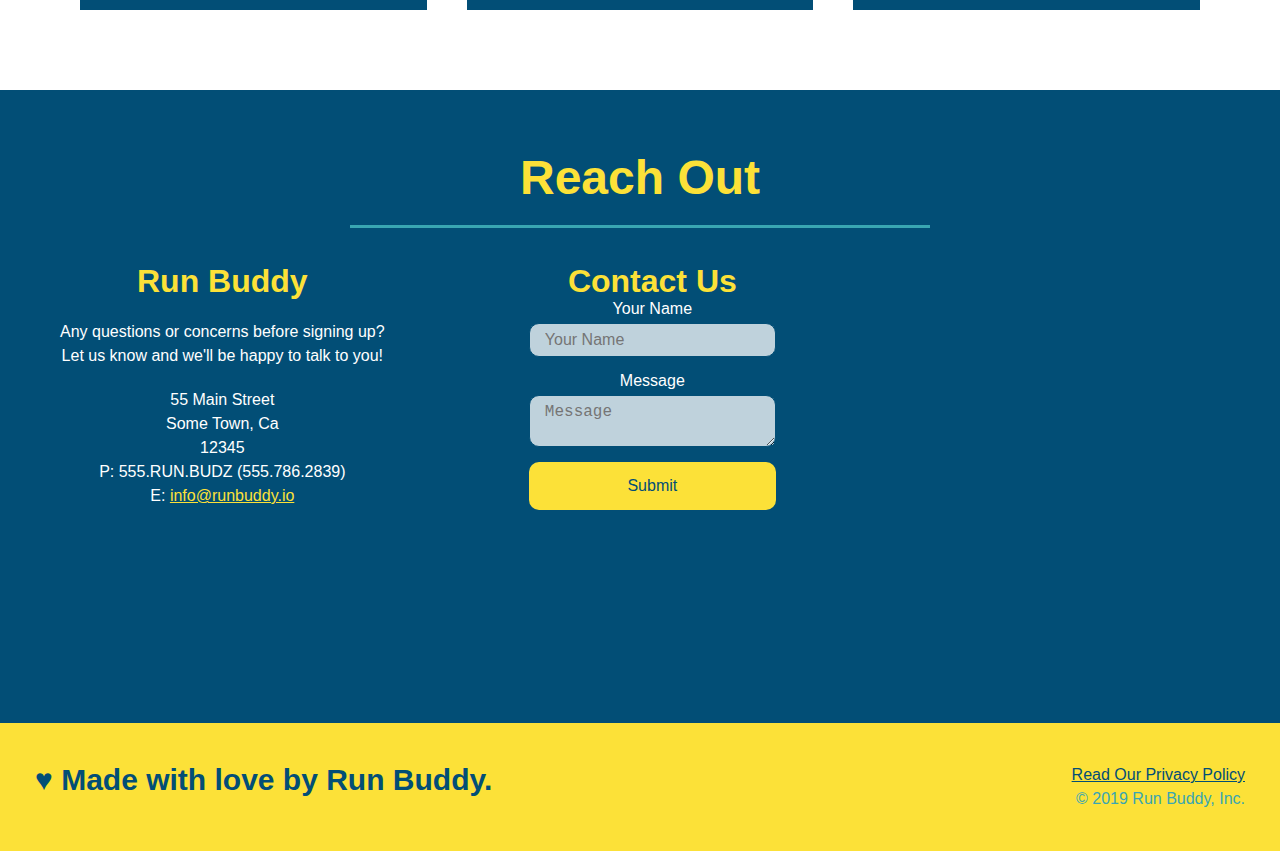
==== commit 2465fab5: "hero form checkbox aesthetics" ====
--- a/index.html
+++ b/index.html
@@ -58,17 +58,23 @@
                     <input type="tel" placeholder="Phone Number" name="phone" id="phone" class="form-input" />
                     <p>
                         Have you worked out with a trainer before?
-                        <input type="radio" name="trainer-confirm" id="trainer-yes" />
-                        <label for="trainer-yes">Yes</label>
-                        
-                        <input type="radio" name="trainer-confirm" id="trainer-no" />
-                        <label for="trainer-no">No</label>
+                        <span class="radio-wrapper">
+                            <input type="radio" name="trainer-confirm" id="trainer-yes" />
+                            <label for="trainer-yes">Yes</label>
+                        </span>
+                        <span class="radio-wrapper">
+                            <input type="radio" name="trainer-confirm" id="trainer-no" />
+                            <label for="trainer-no">No</label>
+                        </span>
                     </p>
                     <p>
-                        <label for="checkbox">
-                            I acknoledge that I am at least 18 years of age.
-                        </label>
-                        <input type="checkbox" name="age-confirm" id="checkbox" />
+                        <span class="checkbox-wrapper">
+
+                            <input type="checkbox" name="age-confirm" id="checkbox" />
+                            <label for="checkbox">
+                                I acknoledge that I am at least 18 years of age.
+                            </label>
+                        </span>
                     </p>
                     <button type="submit">
                         Get running!
--- a/assets/css/style.css
+++ b/assets/css/style.css
@@ -17,6 +17,15 @@
     display: flex;
     justify-content: space-between;
     flex-wrap: wrap;
+    position: -webkit-sticky;
+    position: sticky;
+    top: 0;
+    background-image: url("../images/hero-bg.jpeg");
+    background-size: cover;
+    background-position: center;
+    background-attachment: fixed;
+    background-position: 80%;
+    z-index: 9999;
 }
 
 header h1 {
@@ -24,6 +33,7 @@
     font-size: 36px;
     color: #fce138;
     margin: 0;
+    text-shadow: 0 0 10px rgba(0, 0, 0, 0.5);
 }
 
 header a {
@@ -47,6 +57,14 @@
     margin: 10px 15px;
     font-weight: lighter;
     font-size: 1.55vw;
+    text-shadow: 0 0 10px rgba(0, 0, 0, 0.5);
+}
+
+header nav ul li a:hover {
+    background: #fce138;
+    color: #024e76;
+    border-radius: 15px;
+    text-shadow: none;
 }
 
 header h1 {
@@ -94,6 +112,8 @@
     justify-content: center;
     flex-wrap: wrap;
     align-items: flex-start;
+    background-attachment: fixed;
+    background-position: 80%;
 }
 
 .hero-cta {
@@ -109,6 +129,7 @@
     font-style: italic;
     font-size: 55px;
     color: #fce138;
+    text-shadow: 0 0 10px rgba(0, 0, 0, 0.5);
 }
 
 .hero-form {
@@ -124,11 +145,13 @@
 
 .hero-form {
     border: 3px solid #024e76;
-    background-color: #fce138;
+    background-color: rgba(252, 225, 56, 0.8);
     padding: 20px;
     color: #024e76;
     width: 40%;
     margin: 3.5%;
+    box-shadow: 0 0 10px rgba(0, 0, 0, 0.5);
+    border-radius: 15px;
 }
 
 .hero-form h3 {
@@ -148,6 +171,13 @@
     color: #024e76;
     width: 100%;
     margin-bottom: 15px;
+    border-radius: 10px;
+    background-color: rgba(255,255,255, 0.75);
+}
+
+.form-input:focus {
+    background-color: rgba(255,255,255, 1);
+    outline: none;
 }
 
 .hero-form label {
@@ -160,7 +190,73 @@
     border: none;
     padding: 10px 20px;
     font-size: 16px;
-}
+    border-radius: 10px;
+}
+
+.hero-form button:hover {
+    background-color: #39a6b2;
+}
+
+.checkbox-wrapper input, .radio-wrapper input {
+    opacity: 0;
+}
+
+.checkbox-wrapper label, .radio-wrapper label {
+    position: relative;
+    left: 10px;
+    margin: 10px;
+    line-height: 1.6;
+}
+
+.checkbox-wrapper label::before, .radio-wrapper label::before {
+    content: "";
+    height: 20px;
+    width: 20px;
+    background: rgba(255,255,255, 0.75);
+    border: 1px solid #024e76;
+    position: absolute;
+    top: -4px;
+    left: -30px;
+}
+
+.radio-wrapper label::before {
+    border-radius: 50%;
+}
+
+.radio-wrapper label::after {
+    content: "";
+    width: 20px;
+    height: 20px;
+    border-radius: 50%;
+    background: #024e76;
+    position: absolute;
+    left: -29px;
+    top: -3px;
+    background-image: radial-gradient(circle, #39a6b2, #024e76);
+}
+
+.checkbox-wrapper label::after {
+    content: "";
+    height: 6px;
+    width: 14px;
+    border-left: 2px solid #024e76;
+    border-bottom: 2px solid #024e76;
+    position: absolute;
+    left: -26px;
+    top: 1px;
+    transform: rotate(-58deg);
+}
+
+.checkbox-wrapper input + label::after, .radio-wrapper input + label::after {
+    content: none;
+}
+
+.checkbox-wrapper input:checked + label::after, .radio-wrapper input:checked + label::after {
+    content: "";
+}
+
+
+
 /* HERO STYLES END*/
 
 
@@ -240,11 +336,15 @@
     margin: 50px auto;
     padding-bottom: 50px;
     width: 80%;
-    border-bottom: 1px solid #39a6b2;
     display: flex;
     flex-wrap: wrap;
     align-items: center;
     justify-content: space-between;
+    border-bottom: 1px solid #39a6b2;
+}
+
+.step:last-child {
+    border-bottom: none;
 }
 
 .trainers {
@@ -345,6 +445,12 @@
     width: 100%;
     margin-bottom: 15px;
     margin-top: 5px;
+    border-radius: 10px;
+    background-color: rgba(255,255,255, 0.75);
+}
+
+.contact-form input:focus, .contact-form textarea:focus {
+    background-color: rgba(255,255,255, 1);
 }
 
 .contact-form button {
@@ -355,6 +461,12 @@
     text-align: center;
     padding: 15px 0;
     font-size: 16px;
+    border-radius: 10px;
+}
+
+.contact-form button:hover {
+    color: #fce138;
+    background: #39a6b2;
 }
 
 /* REACH OUT STYLES END */ 
@@ -380,6 +492,7 @@
     header {
         padding-bottom: 0;
         justify-content: center;
+        position: relative;
     }
 
     header h1 {
@@ -421,6 +534,7 @@
     .contact-info iframe {
         flex: 1 100%;
     }
+
 }
 
 /* MEDIA QUERY FOR TABLETS AND SMALLER */
